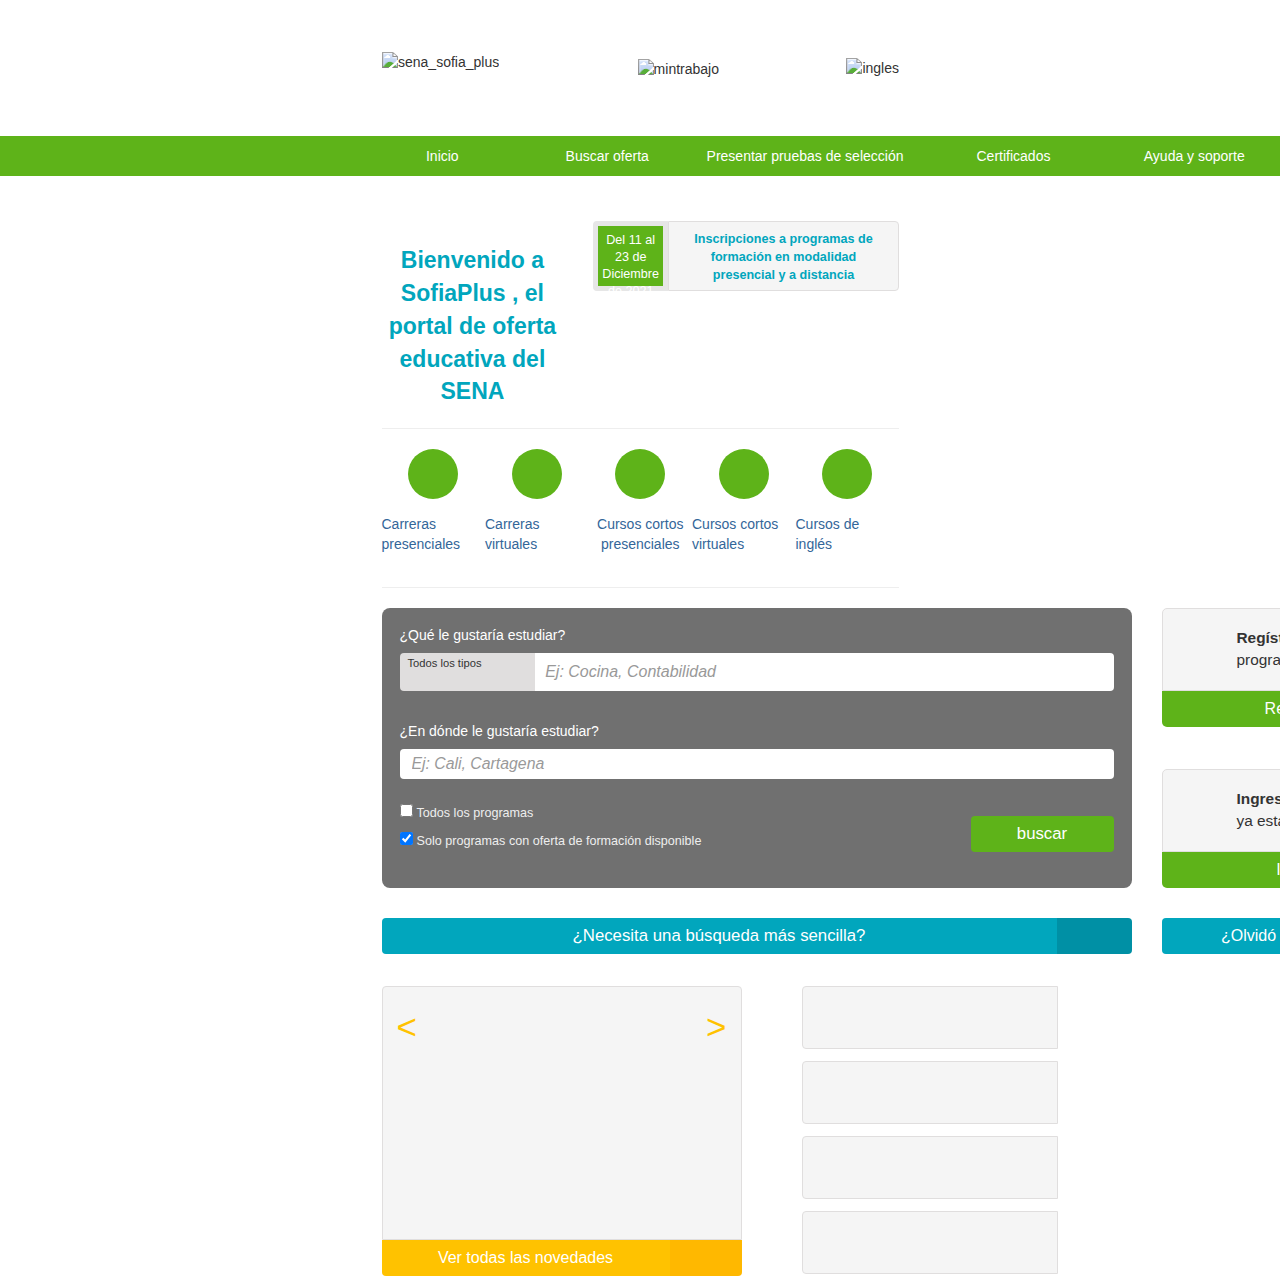
==== index.html @ 2d9bc6f8 "Inicio completo avanzado" ====
<!DOCTYPE html>
<html lang="en">
<head>
    <meta charset="UTF-8">
    <meta http-equiv="X-UA-Compatible" content="IE=edge">
    <meta name="viewport" content="width=device-width, initial-scale=1.0">
    <title>Portal de oferta educativa SENA :: Sofia Plus</title>
    <style>
        :root {
            --verde: #5eb319;
            --verde_oscuro: #469C00;
            --azul-claro: #01A6BD;
            --azul-oscuro: #0090A5;
            --gris-claro: #F5F5F5;
            --gris-oscuro: #E0DEDE;
            --gris-denso: #707070;
            --naranja-claro: #FFC200;
            --naranja-oscuro: #FFB800;
        }
        * {
            box-sizing: border-box;
        }
        a {
            color: #336699;
            text-decoration: none;
        }
        body {
            margin: 0;
            font-family: "Helvetica Neue", Helvetica, Arial, sans-serif;
            font-size: 14px;
            line-height: 1.42857143;
            color: #333333;
            background-color: white;
        }
        .navbar-info {
            height: 136px;
            background-color: white;
            display: flex;
            justify-content: space-between;
            align-items: center;
            margin-left: 382px;
            margin-right: 381px;
        }
        .navbar-info img:nth-child(1) {
            margin-top: -12px;
        }
        .navbar-info img:nth-child(2) {
            margin-top: 2px;
            margin-left: 11px;
        }
        .navbar-info img:nth-child(3) {
            cursor: pointer;
        }
        .navbar-options {
            height: 40px;
            background-color: var(--verde);
        }
        .navbar-options-list {
            list-style: none;
            display: flex;
        }
        .navbar-options-button {
            padding: 12px 15px;
            margin: 0px;
            width: 217px;
            font-size: 14px;
            background-color: var(--verde);
            border-color: var(--verde);
            cursor: pointer;
            color: white;
            border-style: none;
        }
        .navbar-options-space {
            padding: 10px 180.9px;
        }
        .navbar-options-button:nth-child(3) {
            width: 228px;
        }
        .navbar-options-button:nth-child(4) {
            width: 245px;
        }
        .navbar-options-button:nth-child(5) {
            width: 258.3px;
        }
        .navbar-options-button:nth-child(6) {
            width: 232px;
        }
        .navbar-options-button:hover {
            background-color: var(--verde_oscuro);
            border-color: var(--verde_oscuro);
            border-radius: 4px;
        }
        .page-container {
            margin: 0 366px 0 366.5px;
            padding: 0 15px;
        }
        .div-row {
            display: flex;
        }
        .div-row-sena-text-1 {
            width: 750px;
        }
        .sena-text-1 {
            color: var(--azul-claro);
            font-size: 23px;
            margin: 68px 0 0 0;
            padding: 0px;
            text-align: center;
        }
        .div-row-sena-text-2 {
            width: 129px;
            height: 70px;
            background-color: var(--verde);
            padding: 5px 4px 0 4px;
            line-height: 16px;
            border: 5px solid #E6E6E6;
            border-radius: 4px 0 0 4px;
            text-align: center;
            margin: 45px 0 0 30px;
            cursor: pointer;
        }
        .div-row-sena-text-2:hover {
            background-color: var(--verde_oscuro);
        }
        .sena-text-2 {
            color: white;
            font-size: 0.9em;
        }
        .div-row-sena-text-3 {
            background-color: var(--gris-claro);
            height: 70px;
            width: 231px;
            text-align: center;
            padding: 8px 10.797px 0 10.797px;
            margin-top: 45px;
            border: 1px solid #E0DEDE;
            cursor: pointer;
            line-height: 18px;
            border-radius: 0 4px 4px 0;
        }
        .sena-text-3:hover {
            color: var(--verde);
        }
        .sena-text-3 {
            text-decoration: none;
            font-size: 0.9em;
            font-weight: bold;
            color: var(--azul-claro);
            margin: 0;
        }

        .line-1 {
            margin: 20px 0;
            border: 0px;
            border-top: 1px solid #eeeeee;
        }

        .div-row-grid {
            display: grid;
            grid-template-columns: 1fr 1fr 1fr 1fr 1fr;
        }
        .div-row-icons {
            display: flex;
            flex-direction: column;
            align-items: center;
        }
        .div-row-icons:hover {
            color: var(--azul-claro);
        }
        .image-icon {
            height: 50px;
            width: 50px;
            background-color: var(--verde);
            border-radius: 30px;
            background-position: center;
            background-repeat: no-repeat;
        }
        .image-icon:hover {
            background-color: var(--verde_oscuro);
        }
        .div-row-icons-text {
            font-weight: normal;
            margin-top: 15px;
        }
        .div-row-icons-text:hover {
            color: var(--verde);
        }
        .div-row-icons-text-pencil {
            width: 90px;
            text-align: center;
        }
        .image-regard {
            background-image: url(http://oferta.senasofiaplus.edu.co/sofia-oferta/images/tecnicas.png);
        }
        .image-pointer {
            background-image: url(http://oferta.senasofiaplus.edu.co/sofia-oferta/images/tecnicavirtual.png);
        }
        .image-pencil {
            background-image: url(http://oferta.senasofiaplus.edu.co/sofia-oferta/images/cursoscortos.png);
        }
        .image-computer {
            background-image: url(http://oferta.senasofiaplus.edu.co/sofia-oferta/images/virtual.png);
        }
        .image-talk {
            background-image: url(http://oferta.senasofiaplus.edu.co/sofia-oferta/images/ingles.png);
        }

        .line-2 {
            margin-top: 14px;
            margin-bottom: 20px;
            border: 0px;
            border-top: 1px solid #eeeeee;
        }

        .searcher-container {
            padding-right: 15px;
        }
        .searcher {
            position: relative;
            background-color: var(--gris-denso);
            height: 280px;
            width: 750px;
            border-radius: 8px;
            padding: 6px 18px;
            margin-bottom: 30px;
        }
        .searcher h2 {
            color: white;
            font-size: 14px;
            font-weight: normal;
            margin-bottom: 8px;
        }
        .filter-container {
            display: flex;
        }
        .filter {
            background-color: var(--gris-oscuro);
            background-image: url(http://oferta.senasofiaplus.edu.co/sofia-oferta/images/formato/pin.png);
            background-repeat: no-repeat;
            background-position-x: 104px;
            background-position-y: 16px;
            width: 136px;
            height: 38px;
            padding: 2px 8px 3px 8px;
            margin: 0;
            border-radius: 4px 0 0 4px;
            font-size: 0.8em;
        }
        .filter-text-1 {
            font-family: "Helvetica Neue", sans-serif;
            font-style: italic;
            font-size: 16px;
            width: 580px;
            color: #999999;
            border-radius: 0 4px 4px 0;
            padding-left: 10px;
            border: none;
        }
        .searcher-text-2 {
            margin-top: 30px;
        }
        .help-icon {
            background-image: url(http://oferta.senasofiaplus.edu.co/sofia-oferta/images/formato/quest.png);
            background-repeat: no-repeat;
            cursor: help;
            position: absolute;
            width: 20px;
            height: 20px;
        }
        .icon-1 {
            top: 114px;
            left: 235px;
        }
        .filter-text-2 {
            font-family: "Helvetica Neue", sans-serif;
            font-style: italic;
            font-size: 1.13em;
            width: 714px;
            height: 30px;
            color: #999999;
            border-radius: 4px;
            padding-left: 12px;
            border: none;
        }
        .input-1 {
            margin-top: 21px;
        }
        .input-searcher {
            color: #eee;
            font-size: 0.9em;
            margin-bottom: 5px;
        }
        .input-searcher input {
            margin: 4px 0 0 0;
        }.input-searcher label {
            margin-left: 0.5px;
        }
        .icon-2 {
            top: 199px;
            left: 180px;
        }
        .icon-3 {
            top: 223px;
            left: 374px;
        }
        .buscar-submit {
            position: relative;
            left: 571px;
            top: -40px;
            padding: 6px 12px;
            font-size: 16.8px;
            background-color: var(--verde);
            color: white;
            border: none;
            border-radius: 4px;
            width: 143px;
            height: 36px;
            cursor: pointer;
        }
        .buscar-sencilla-button-1 {
            background-color: var(--azul-claro);
            height: 36px;
            width: 675px;
            text-align: center;
            line-height: 35px;
            font-size: 1.2em;
            color: white;
            border-radius: 4px 0 0 4px;
            cursor: pointer;
            float: left;
            margin-bottom: 32px;
        }
        .buscar-sencilla-button-1:hover {
            background-color: var(--azul-oscuro);
        }
        .buscar-sencilla-button-2 {
            background-color: var(--azul-oscuro);
            background-image: url(http://oferta.senasofiaplus.edu.co/sofia-oferta/images/go.png);
            background-repeat: no-repeat;
            background-position: center;
            float: right;
            height: 36px;
            width: 75px;
            border-radius: 0 4px 4px 0;
            cursor: pointer;
        }
        .buscar-sencilla-button-2:hover {
            background-color: var(--azul-claro);
        }
        .login-signup {
            padding-left: 15px;
        }
        .signup {
            border-radius: 5px 5px 0 0;
            background-color: var(--gris-claro);
            border: var(--gris-oscuro) 1px solid;
        }
        .image-signup {
            background-image: url(http://oferta.senasofiaplus.edu.co/sofia-oferta/images/register.png);
            background-position: center;
            background-repeat: no-repeat;
            width: 64px;
            height: 64px;
            position: absolute;
            margin: 7px;
            cursor: pointer;
        }
        .image-signup:hover {
            background-image: url(http://oferta.senasofiaplus.edu.co/sofia-oferta/images/register2.png);
        }
        .login-signup-text {
            margin: 18px 15px 19px 74px;
            font-size: 1.1em;
            width: 244px;
        }
        .button-login-signup-1 {
            background-color: var(--verde);
            height: 36px;
            width: 288px;
            border-radius: 0 0 0 5px;
            cursor: pointer;
            text-align: center;
            line-height: 35px;
            font-size: 16px;
            color: white;
            float: left;
            margin-bottom: 30px;
        }
        .button-login-signup-1:hover {
            background-color: var(--verde_oscuro);
        }
        .button-login-signup-2 {
            background-color: var(--verde_oscuro);
            background-image: url(http://oferta.senasofiaplus.edu.co/sofia-oferta/images/go.png);
            background-repeat: no-repeat;
            background-position: center;
            float: right;
            height: 36px;
            width: 72px;
            border-radius: 0 0 4px 0;
            cursor: pointer;
        }
        .button-login-signup-2:hover {
            background-color: var(--verde);
        }
        .login {
            margin-top: 78px;
            border-radius: 5px 5px 0 0;
            background-color: var(--gris-claro);
            border: var(--gris-oscuro) 1px solid;
            width: 360px;
        }
        .image-login {
            background-image: url(http://oferta.senasofiaplus.edu.co/sofia-oferta/images/ingresoico.png);
            background-position: center;
            background-repeat: no-repeat;
            width: 64px;
            height: 64px;
            position: absolute;
            margin: 7px;
            cursor: pointer;
        }
        .image-login:hover {
            background-image: url(http://oferta.senasofiaplus.edu.co/sofia-oferta/images/ingresoico2.png);
        }
        .notremember-pass-1 {
            background-color: var(--azul-claro);
            height: 36px;
            width: 288px;
            text-align: center;
            line-height: 35px;
            font-size: 16px;
            color: white;
            border-radius: 4px 0 0 4px;
            cursor: pointer;
            float: left;
        }
        .notremember-pass-1:hover {
            background-color: var(--azul-oscuro);
        }
        .notremember-pass-2 {
            background-color: var(--azul-oscuro);
            background-image: url(http://oferta.senasofiaplus.edu.co/sofia-oferta/images/go.png);
            background-repeat: no-repeat;
            background-position: center;
            float: right;
            height: 36px;
            width: 72px;
            border-radius: 0 4px 4px 0;
            cursor: pointer;
        }
        .notremember-pass-2:hover {
            background-color: var(--azul-claro);
        }

        .novelty-container {
            background-color: var(--gris-claro);
            border: var(--gris-oscuro) 1px solid;
            border-radius: 4px 4px 0 0;
            position: relative;
            width: 360px;
            height: 254px;
        }
        .button-novelty-1 {
            background-color: var(--naranja-claro);
            height: 36px;
            width: 288px;
            text-align: center;
            line-height: 35px;
            font-size: 16px;
            color: white;
            border-radius: 0 0 0 4px;
            cursor: pointer;
            float: left;
        }
        .button-novelty-1:hover {
            background-color: var(--naranja-oscuro);
        }
        .button-novelty-2 {
            background-color: var(--naranja-oscuro);
            background-image: url(http://oferta.senasofiaplus.edu.co/sofia-oferta/images/go.png);
            background-repeat: no-repeat;
            background-position: center;
            float: right;
            height: 36px;
            width: 72px;
            border-radius: 0 0 4px 0;
            cursor: pointer;
        }
        .button-novelty-2:hover {
            background-color: var(--naranja-claro);
        }
        .novelty-arrow {
            position: absolute;
            color: var(--naranja-claro);
            font-size: 35px;
            text-align: center;
            cursor: pointer;
        }
        .novelty-arrow-next {
            left: 14px;
            top: 15px;
        }
        .novelty-arrow-prev {
            right: 14px;
            top: 15px;
        }
        .twitter {
            background-color: var(--gris-claro);
            width: 360px;
            height: 290px;
            margin-left: 30px;
        }
        .info-help {
            padding: 0 15px 0 30px;
        }
        .button-help {
            background-color: var(--gris-claro);
            border-radius: 4px 0 0 4px;
            border: var(--gris-oscuro) 1px solid;
            margin-bottom: 12px;
            height: 63px;
            width: 256px;
        }
    </style>
</head>
<body>
    <nav>
        <div class="navbar-container">
            <div class="navbar-info">
                <img src="http://oferta.senasofiaplus.edu.co/sofia-oferta/images/logo.png" alt="sena_sofia_plus">
                <img src="http://oferta.senasofiaplus.edu.co/sofia-oferta/images/mintrabajo.jpg" alt="mintrabajo">
                <img src="http://oferta.senasofiaplus.edu.co/sofia-oferta/images/Boton-Ingles.png" alt="ingles">
            </div>
        </div>
        <div class="navbar-options">
            <div class="navbar-options-list">
                <div class="navbar-options-space"></div>
                <input type="button" value="Inicio" class="navbar-options-button">
                <input type="button" value="Buscar oferta" class="navbar-options-button">
                <input type="button" value="Presentar pruebas de selección" class="navbar-options-button">
                <input type="button" value="Certificados" class="navbar-options-button">
                <input type="button" value="Ayuda y soporte" class="navbar-options-button">
            </div>
        </div>
    </nav>
    <div class="page-container">
        <div class="div-row">
            <div class="div-row-sena-text-1">
                <h3 class="sena-text-1">Bienvenido a SofiaPlus , el portal de oferta educativa del SENA</h3>
            </div>
            <div class="div-row-sena-text-2">
                <span class="sena-text-2">Del 11 al 23 de Diciembre de 2021</span>
            </div>
            <a href="./" class="sena-text-3">
                <div class="div-row-sena-text-3">
                    <span>Inscripciones a programas de formación en modalidad presencial y a distancia</span>
                </div>
            </a>
        </div>

        <hr class="line-1">

        <div class="div-row-grid">
            <a href="./">
                <div class="div-row-icons">
                    <div class="image-icon image-regard"></div>
                    <h4 class="div-row-icons-text">Carreras presenciales</h4>
                </div>
            </a>
            <a href="./">
                <div class="div-row-icons">
                    <div class="image-icon image-pointer"></div>
                    <h4 class="div-row-icons-text">Carreras virtuales</h4>
                </div>
            </a>
            <a href="./">
                <div class="div-row-icons">
                    <div class="image-icon image-pencil"></div>
                    <h4 class="div-row-icons-text div-row-icons-text-pencil">Cursos cortos presenciales</h4>
                </div>
            </a>
            <a href="./">
                <div class="div-row-icons">
                    <div class="image-icon image-computer"></div>
                    <h4 class="div-row-icons-text">Cursos cortos virtuales</h4>
                </div>
            </a>
            <a href="./">
                <div class="div-row-icons">
                    <div class="image-icon image-talk"></div>
                    <h4 class="div-row-icons-text">Cursos de inglés</h4>
                </div>
            </a>
        </div>

        <hr class="line-2">
        
        <div class="div-row">
            <div class="searcher-container">
                <form class="searcher">
                    <h2 class="searcher-text-1">¿Qué le gustaría estudiar?</h2>
                    <div class="filter-container">
                        <ul class="filter">
                            <span>Todos los tipos</span>
                        </ul>
                        <input type="text" class="filter-text-1" value="Ej: Cocina, Contabilidad">
                    </div>

                    <h2 class="searcher-text-2">¿En dónde le gustaría estudiar?</h2>
                    <div class="help-icon icon-1"></div>
                    <input type="text" class="filter-text-2" value="Ej: Cali, Cartagena">

                    <div class="input-searcher input-1">
                        <input type="checkbox" name="op1">
                            <label for="op1">Todos los programas</label>
                    </div>
                    <div class="help-icon icon-2"></div>

                    <div class="input-searcher">
                        <input type="checkbox" name="op2" checked>
                            <label for="op2">Solo programas con oferta de formación disponible</label>
                    </div>
                    <div class="help-icon icon-3"></div>
                    
                    <input type="submit" class="buscar-submit" value="buscar">

                </form>

                <div class="buscar-sencilla-button-1">¿Necesita una búsqueda más sencilla?</div>
                <div class="buscar-sencilla-button-2"></div>

                </div>
                <div class="login-signup">
                    <div class="signup">
                        <div class="image-signup"></div>
                        <div class="login-signup-text"> <b>Regístrese</b> para inscribirse a los programas de formación</div>
                    </div>
                    <div class="button-login-signup-1">Registrarse</div>
                    <div class="button-login-signup-2"></div>

                    <div class="login">
                        <div class="image-login"></div>
                        <div class="login-signup-text"> <b>Ingrese</b> para acceder al sistema si ya está registrado</div>
                    </div>
                    <div>
                        <div class="button-login-signup-1">Ingresar</div>
                        <div class="button-login-signup-2"></div>
    
                        <div class="notremember-pass-1">¿Olvidó su contraseña?</div>
                        <div class="notremember-pass-2"></div>
                    </div>
                </div>
            </div>
            <div class="div-row">
                <div class="novelty-content">
                    <div class="novelty-container">
                        <div class="novelty-arrow novelty-arrow-next"><</div>
                        <div class="novelty-arrow novelty-arrow-prev">></div>
                    </div>
                    <div class="button-novelty-1">Ver todas las novedades</div>
                    <div class="button-novelty-2"></div>
                </div>
                
                <div class="twitter"></div>
                
                <div class="info-help">
                    <a href="./" class="info-container">
                        <div class="button-help"></div>
                    </a>
                    <a href="./" class="info-container">
                        <div class="button-help"></div>
                    </a>
                    <a href="./" class="info-container">
                        <div class="button-help"></div>
                    </a>
                    <a href="./" class="info-container">
                        <div class="button-help"></div>
                    </a>
                </div>
            </div>
        </div>
    </div>
</body>
</html>
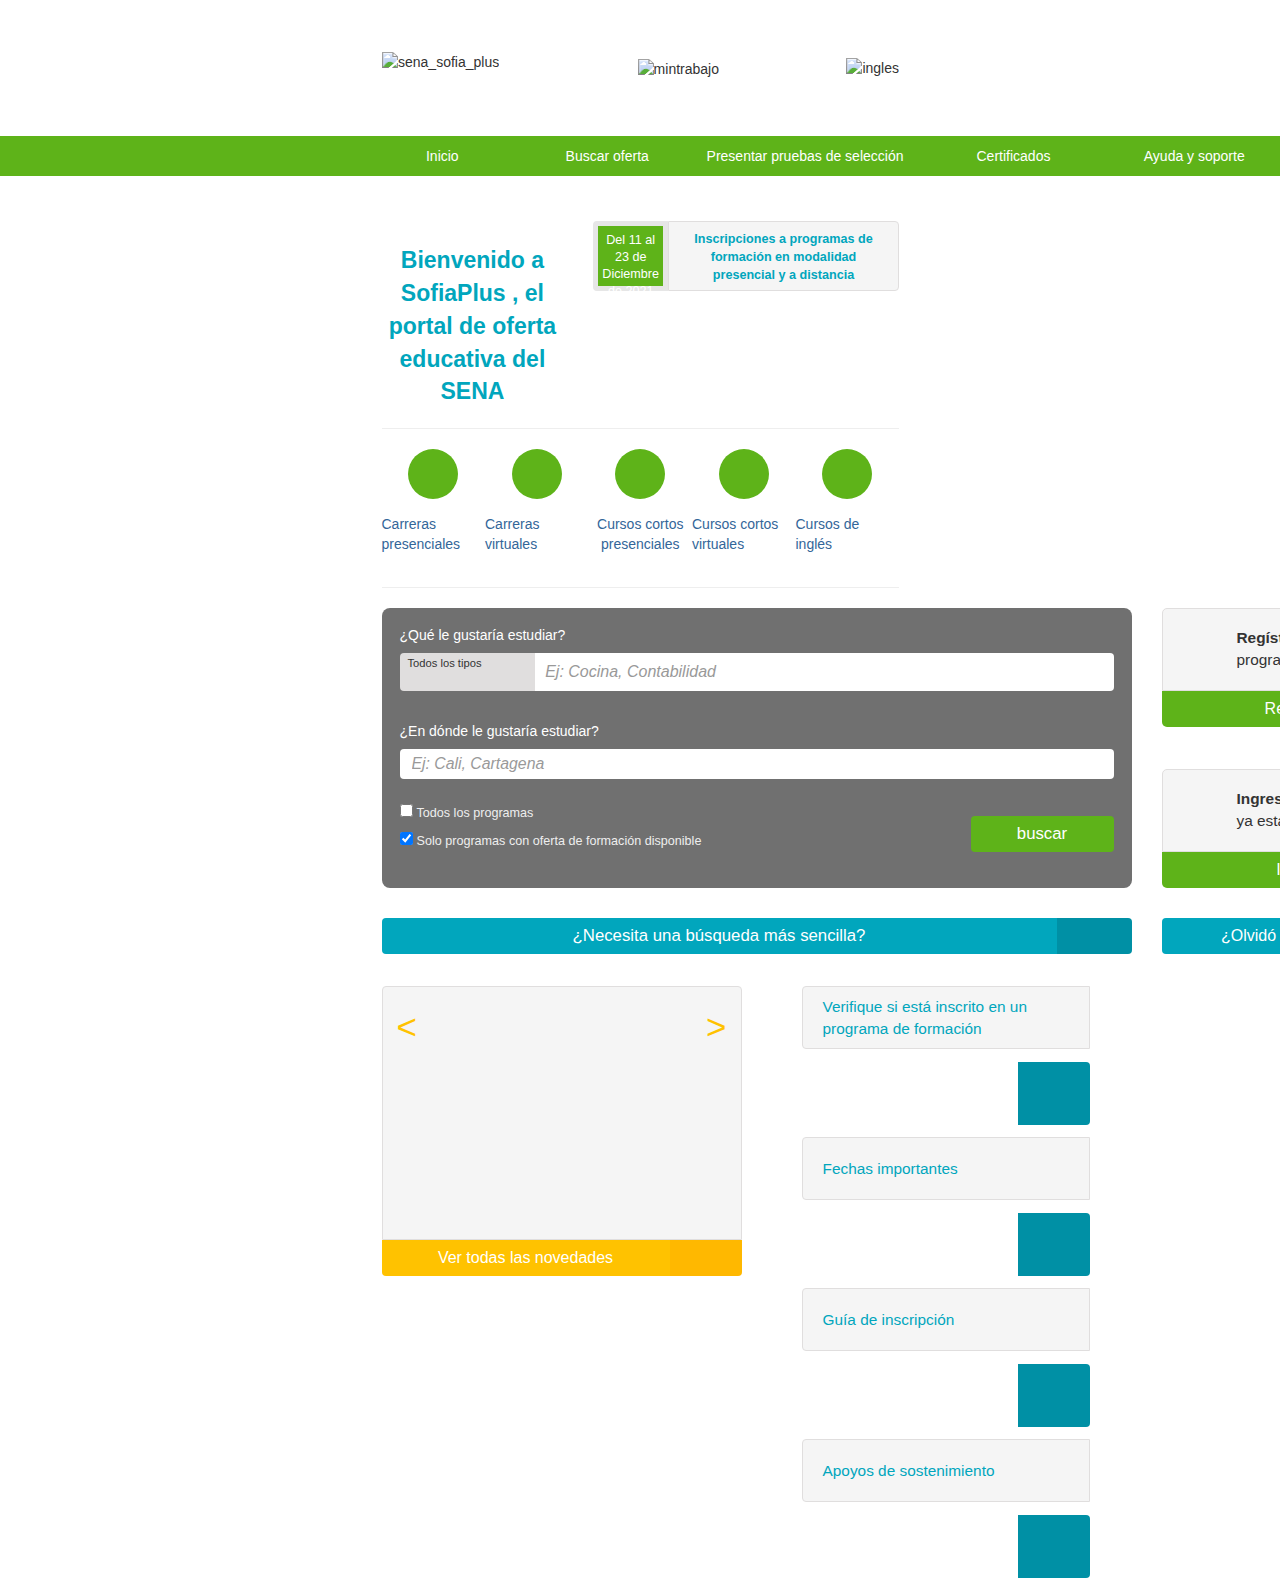
==== commit ea8c7318: "adiccion botones de ayuda" ====
--- a/index.html
+++ b/index.html
@@ -5,524 +5,7 @@
     <meta http-equiv="X-UA-Compatible" content="IE=edge">
     <meta name="viewport" content="width=device-width, initial-scale=1.0">
     <title>Portal de oferta educativa SENA :: Sofia Plus</title>
-    <style>
-        :root {
-            --verde: #5eb319;
-            --verde_oscuro: #469C00;
-            --azul-claro: #01A6BD;
-            --azul-oscuro: #0090A5;
-            --gris-claro: #F5F5F5;
-            --gris-oscuro: #E0DEDE;
-            --gris-denso: #707070;
-            --naranja-claro: #FFC200;
-            --naranja-oscuro: #FFB800;
-        }
-        * {
-            box-sizing: border-box;
-        }
-        a {
-            color: #336699;
-            text-decoration: none;
-        }
-        body {
-            margin: 0;
-            font-family: "Helvetica Neue", Helvetica, Arial, sans-serif;
-            font-size: 14px;
-            line-height: 1.42857143;
-            color: #333333;
-            background-color: white;
-        }
-        .navbar-info {
-            height: 136px;
-            background-color: white;
-            display: flex;
-            justify-content: space-between;
-            align-items: center;
-            margin-left: 382px;
-            margin-right: 381px;
-        }
-        .navbar-info img:nth-child(1) {
-            margin-top: -12px;
-        }
-        .navbar-info img:nth-child(2) {
-            margin-top: 2px;
-            margin-left: 11px;
-        }
-        .navbar-info img:nth-child(3) {
-            cursor: pointer;
-        }
-        .navbar-options {
-            height: 40px;
-            background-color: var(--verde);
-        }
-        .navbar-options-list {
-            list-style: none;
-            display: flex;
-        }
-        .navbar-options-button {
-            padding: 12px 15px;
-            margin: 0px;
-            width: 217px;
-            font-size: 14px;
-            background-color: var(--verde);
-            border-color: var(--verde);
-            cursor: pointer;
-            color: white;
-            border-style: none;
-        }
-        .navbar-options-space {
-            padding: 10px 180.9px;
-        }
-        .navbar-options-button:nth-child(3) {
-            width: 228px;
-        }
-        .navbar-options-button:nth-child(4) {
-            width: 245px;
-        }
-        .navbar-options-button:nth-child(5) {
-            width: 258.3px;
-        }
-        .navbar-options-button:nth-child(6) {
-            width: 232px;
-        }
-        .navbar-options-button:hover {
-            background-color: var(--verde_oscuro);
-            border-color: var(--verde_oscuro);
-            border-radius: 4px;
-        }
-        .page-container {
-            margin: 0 366px 0 366.5px;
-            padding: 0 15px;
-        }
-        .div-row {
-            display: flex;
-        }
-        .div-row-sena-text-1 {
-            width: 750px;
-        }
-        .sena-text-1 {
-            color: var(--azul-claro);
-            font-size: 23px;
-            margin: 68px 0 0 0;
-            padding: 0px;
-            text-align: center;
-        }
-        .div-row-sena-text-2 {
-            width: 129px;
-            height: 70px;
-            background-color: var(--verde);
-            padding: 5px 4px 0 4px;
-            line-height: 16px;
-            border: 5px solid #E6E6E6;
-            border-radius: 4px 0 0 4px;
-            text-align: center;
-            margin: 45px 0 0 30px;
-            cursor: pointer;
-        }
-        .div-row-sena-text-2:hover {
-            background-color: var(--verde_oscuro);
-        }
-        .sena-text-2 {
-            color: white;
-            font-size: 0.9em;
-        }
-        .div-row-sena-text-3 {
-            background-color: var(--gris-claro);
-            height: 70px;
-            width: 231px;
-            text-align: center;
-            padding: 8px 10.797px 0 10.797px;
-            margin-top: 45px;
-            border: 1px solid #E0DEDE;
-            cursor: pointer;
-            line-height: 18px;
-            border-radius: 0 4px 4px 0;
-        }
-        .sena-text-3:hover {
-            color: var(--verde);
-        }
-        .sena-text-3 {
-            text-decoration: none;
-            font-size: 0.9em;
-            font-weight: bold;
-            color: var(--azul-claro);
-            margin: 0;
-        }
-
-        .line-1 {
-            margin: 20px 0;
-            border: 0px;
-            border-top: 1px solid #eeeeee;
-        }
-
-        .div-row-grid {
-            display: grid;
-            grid-template-columns: 1fr 1fr 1fr 1fr 1fr;
-        }
-        .div-row-icons {
-            display: flex;
-            flex-direction: column;
-            align-items: center;
-        }
-        .div-row-icons:hover {
-            color: var(--azul-claro);
-        }
-        .image-icon {
-            height: 50px;
-            width: 50px;
-            background-color: var(--verde);
-            border-radius: 30px;
-            background-position: center;
-            background-repeat: no-repeat;
-        }
-        .image-icon:hover {
-            background-color: var(--verde_oscuro);
-        }
-        .div-row-icons-text {
-            font-weight: normal;
-            margin-top: 15px;
-        }
-        .div-row-icons-text:hover {
-            color: var(--verde);
-        }
-        .div-row-icons-text-pencil {
-            width: 90px;
-            text-align: center;
-        }
-        .image-regard {
-            background-image: url(http://oferta.senasofiaplus.edu.co/sofia-oferta/images/tecnicas.png);
-        }
-        .image-pointer {
-            background-image: url(http://oferta.senasofiaplus.edu.co/sofia-oferta/images/tecnicavirtual.png);
-        }
-        .image-pencil {
-            background-image: url(http://oferta.senasofiaplus.edu.co/sofia-oferta/images/cursoscortos.png);
-        }
-        .image-computer {
-            background-image: url(http://oferta.senasofiaplus.edu.co/sofia-oferta/images/virtual.png);
-        }
-        .image-talk {
-            background-image: url(http://oferta.senasofiaplus.edu.co/sofia-oferta/images/ingles.png);
-        }
-
-        .line-2 {
-            margin-top: 14px;
-            margin-bottom: 20px;
-            border: 0px;
-            border-top: 1px solid #eeeeee;
-        }
-
-        .searcher-container {
-            padding-right: 15px;
-        }
-        .searcher {
-            position: relative;
-            background-color: var(--gris-denso);
-            height: 280px;
-            width: 750px;
-            border-radius: 8px;
-            padding: 6px 18px;
-            margin-bottom: 30px;
-        }
-        .searcher h2 {
-            color: white;
-            font-size: 14px;
-            font-weight: normal;
-            margin-bottom: 8px;
-        }
-        .filter-container {
-            display: flex;
-        }
-        .filter {
-            background-color: var(--gris-oscuro);
-            background-image: url(http://oferta.senasofiaplus.edu.co/sofia-oferta/images/formato/pin.png);
-            background-repeat: no-repeat;
-            background-position-x: 104px;
-            background-position-y: 16px;
-            width: 136px;
-            height: 38px;
-            padding: 2px 8px 3px 8px;
-            margin: 0;
-            border-radius: 4px 0 0 4px;
-            font-size: 0.8em;
-        }
-        .filter-text-1 {
-            font-family: "Helvetica Neue", sans-serif;
-            font-style: italic;
-            font-size: 16px;
-            width: 580px;
-            color: #999999;
-            border-radius: 0 4px 4px 0;
-            padding-left: 10px;
-            border: none;
-        }
-        .searcher-text-2 {
-            margin-top: 30px;
-        }
-        .help-icon {
-            background-image: url(http://oferta.senasofiaplus.edu.co/sofia-oferta/images/formato/quest.png);
-            background-repeat: no-repeat;
-            cursor: help;
-            position: absolute;
-            width: 20px;
-            height: 20px;
-        }
-        .icon-1 {
-            top: 114px;
-            left: 235px;
-        }
-        .filter-text-2 {
-            font-family: "Helvetica Neue", sans-serif;
-            font-style: italic;
-            font-size: 1.13em;
-            width: 714px;
-            height: 30px;
-            color: #999999;
-            border-radius: 4px;
-            padding-left: 12px;
-            border: none;
-        }
-        .input-1 {
-            margin-top: 21px;
-        }
-        .input-searcher {
-            color: #eee;
-            font-size: 0.9em;
-            margin-bottom: 5px;
-        }
-        .input-searcher input {
-            margin: 4px 0 0 0;
-        }.input-searcher label {
-            margin-left: 0.5px;
-        }
-        .icon-2 {
-            top: 199px;
-            left: 180px;
-        }
-        .icon-3 {
-            top: 223px;
-            left: 374px;
-        }
-        .buscar-submit {
-            position: relative;
-            left: 571px;
-            top: -40px;
-            padding: 6px 12px;
-            font-size: 16.8px;
-            background-color: var(--verde);
-            color: white;
-            border: none;
-            border-radius: 4px;
-            width: 143px;
-            height: 36px;
-            cursor: pointer;
-        }
-        .buscar-sencilla-button-1 {
-            background-color: var(--azul-claro);
-            height: 36px;
-            width: 675px;
-            text-align: center;
-            line-height: 35px;
-            font-size: 1.2em;
-            color: white;
-            border-radius: 4px 0 0 4px;
-            cursor: pointer;
-            float: left;
-            margin-bottom: 32px;
-        }
-        .buscar-sencilla-button-1:hover {
-            background-color: var(--azul-oscuro);
-        }
-        .buscar-sencilla-button-2 {
-            background-color: var(--azul-oscuro);
-            background-image: url(http://oferta.senasofiaplus.edu.co/sofia-oferta/images/go.png);
-            background-repeat: no-repeat;
-            background-position: center;
-            float: right;
-            height: 36px;
-            width: 75px;
-            border-radius: 0 4px 4px 0;
-            cursor: pointer;
-        }
-        .buscar-sencilla-button-2:hover {
-            background-color: var(--azul-claro);
-        }
-        .login-signup {
-            padding-left: 15px;
-        }
-        .signup {
-            border-radius: 5px 5px 0 0;
-            background-color: var(--gris-claro);
-            border: var(--gris-oscuro) 1px solid;
-        }
-        .image-signup {
-            background-image: url(http://oferta.senasofiaplus.edu.co/sofia-oferta/images/register.png);
-            background-position: center;
-            background-repeat: no-repeat;
-            width: 64px;
-            height: 64px;
-            position: absolute;
-            margin: 7px;
-            cursor: pointer;
-        }
-        .image-signup:hover {
-            background-image: url(http://oferta.senasofiaplus.edu.co/sofia-oferta/images/register2.png);
-        }
-        .login-signup-text {
-            margin: 18px 15px 19px 74px;
-            font-size: 1.1em;
-            width: 244px;
-        }
-        .button-login-signup-1 {
-            background-color: var(--verde);
-            height: 36px;
-            width: 288px;
-            border-radius: 0 0 0 5px;
-            cursor: pointer;
-            text-align: center;
-            line-height: 35px;
-            font-size: 16px;
-            color: white;
-            float: left;
-            margin-bottom: 30px;
-        }
-        .button-login-signup-1:hover {
-            background-color: var(--verde_oscuro);
-        }
-        .button-login-signup-2 {
-            background-color: var(--verde_oscuro);
-            background-image: url(http://oferta.senasofiaplus.edu.co/sofia-oferta/images/go.png);
-            background-repeat: no-repeat;
-            background-position: center;
-            float: right;
-            height: 36px;
-            width: 72px;
-            border-radius: 0 0 4px 0;
-            cursor: pointer;
-        }
-        .button-login-signup-2:hover {
-            background-color: var(--verde);
-        }
-        .login {
-            margin-top: 78px;
-            border-radius: 5px 5px 0 0;
-            background-color: var(--gris-claro);
-            border: var(--gris-oscuro) 1px solid;
-            width: 360px;
-        }
-        .image-login {
-            background-image: url(http://oferta.senasofiaplus.edu.co/sofia-oferta/images/ingresoico.png);
-            background-position: center;
-            background-repeat: no-repeat;
-            width: 64px;
-            height: 64px;
-            position: absolute;
-            margin: 7px;
-            cursor: pointer;
-        }
-        .image-login:hover {
-            background-image: url(http://oferta.senasofiaplus.edu.co/sofia-oferta/images/ingresoico2.png);
-        }
-        .notremember-pass-1 {
-            background-color: var(--azul-claro);
-            height: 36px;
-            width: 288px;
-            text-align: center;
-            line-height: 35px;
-            font-size: 16px;
-            color: white;
-            border-radius: 4px 0 0 4px;
-            cursor: pointer;
-            float: left;
-        }
-        .notremember-pass-1:hover {
-            background-color: var(--azul-oscuro);
-        }
-        .notremember-pass-2 {
-            background-color: var(--azul-oscuro);
-            background-image: url(http://oferta.senasofiaplus.edu.co/sofia-oferta/images/go.png);
-            background-repeat: no-repeat;
-            background-position: center;
-            float: right;
-            height: 36px;
-            width: 72px;
-            border-radius: 0 4px 4px 0;
-            cursor: pointer;
-        }
-        .notremember-pass-2:hover {
-            background-color: var(--azul-claro);
-        }
-
-        .novelty-container {
-            background-color: var(--gris-claro);
-            border: var(--gris-oscuro) 1px solid;
-            border-radius: 4px 4px 0 0;
-            position: relative;
-            width: 360px;
-            height: 254px;
-        }
-        .button-novelty-1 {
-            background-color: var(--naranja-claro);
-            height: 36px;
-            width: 288px;
-            text-align: center;
-            line-height: 35px;
-            font-size: 16px;
-            color: white;
-            border-radius: 0 0 0 4px;
-            cursor: pointer;
-            float: left;
-        }
-        .button-novelty-1:hover {
-            background-color: var(--naranja-oscuro);
-        }
-        .button-novelty-2 {
-            background-color: var(--naranja-oscuro);
-            background-image: url(http://oferta.senasofiaplus.edu.co/sofia-oferta/images/go.png);
-            background-repeat: no-repeat;
-            background-position: center;
-            float: right;
-            height: 36px;
-            width: 72px;
-            border-radius: 0 0 4px 0;
-            cursor: pointer;
-        }
-        .button-novelty-2:hover {
-            background-color: var(--naranja-claro);
-        }
-        .novelty-arrow {
-            position: absolute;
-            color: var(--naranja-claro);
-            font-size: 35px;
-            text-align: center;
-            cursor: pointer;
-        }
-        .novelty-arrow-next {
-            left: 14px;
-            top: 15px;
-        }
-        .novelty-arrow-prev {
-            right: 14px;
-            top: 15px;
-        }
-        .twitter {
-            background-color: var(--gris-claro);
-            width: 360px;
-            height: 290px;
-            margin-left: 30px;
-        }
-        .info-help {
-            padding: 0 15px 0 30px;
-        }
-        .button-help {
-            background-color: var(--gris-claro);
-            border-radius: 4px 0 0 4px;
-            border: var(--gris-oscuro) 1px solid;
-            margin-bottom: 12px;
-            height: 63px;
-            width: 256px;
-        }
-    </style>
+    <link rel="stylesheet" href="./css/estilos.css">
 </head>
 <body>
     <nav>
@@ -666,16 +149,20 @@
                 
                 <div class="info-help">
                     <a href="./" class="info-container">
-                        <div class="button-help"></div>
+                        <div class="button-help-1" style="padding: 9px 20px 0 20px;">Verifique si está inscrito en un programa de formación</div>
+                        <div class="button-help-2"></div>
                     </a>
                     <a href="./" class="info-container">
-                        <div class="button-help"></div>
+                        <div class="button-help-1">Fechas importantes</div>
+                        <div class="button-help-2"></div>
                     </a>
                     <a href="./" class="info-container">
-                        <div class="button-help"></div>
+                        <div class="button-help-1">Guía de inscripción</div>
+                        <div class="button-help-2"></div>
                     </a>
                     <a href="./" class="info-container">
-                        <div class="button-help"></div>
+                        <div class="button-help-1">Apoyos de sostenimiento</div>
+                        <div class="button-help-2"></div>
                     </a>
                 </div>
             </div>
--- a/css/estilos.css
+++ b/css/estilos.css
@@ -0,0 +1,539 @@
+:root {
+    --verde: #5eb319;
+    --verde_oscuro: #469C00;
+    --azul-claro: #01A6BD;
+    --azul-oscuro: #0090A5;
+    --gris-claro: #F5F5F5;
+    --gris-oscuro: #E0DEDE;
+    --gris-denso: #707070;
+    --naranja-claro: #FFC200;
+    --naranja-oscuro: #FFB800;
+}
+* {
+    box-sizing: border-box;
+}
+a {
+    color: #336699;
+    text-decoration: none;
+}
+body {
+    margin: 0;
+    font-family: "Helvetica Neue", Helvetica, Arial, sans-serif;
+    font-size: 14px;
+    line-height: 1.42857143;
+    color: #333333;
+    background-color: white;
+}
+.navbar-info {
+    height: 136px;
+    background-color: white;
+    display: flex;
+    justify-content: space-between;
+    align-items: center;
+    margin-left: 382px;
+    margin-right: 381px;
+}
+.navbar-info img:nth-child(1) {
+    margin-top: -12px;
+}
+.navbar-info img:nth-child(2) {
+    margin-top: 2px;
+    margin-left: 11px;
+}
+.navbar-info img:nth-child(3) {
+    cursor: pointer;
+}
+.navbar-options {
+    height: 40px;
+    background-color: var(--verde);
+}
+.navbar-options-list {
+    list-style: none;
+    display: flex;
+}
+.navbar-options-button {
+    padding: 12px 15px;
+    margin: 0px;
+    width: 217px;
+    font-size: 14px;
+    background-color: var(--verde);
+    border-color: var(--verde);
+    cursor: pointer;
+    color: white;
+    border-style: none;
+}
+.navbar-options-space {
+    padding: 10px 180.9px;
+}
+.navbar-options-button:nth-child(3) {
+    width: 228px;
+}
+.navbar-options-button:nth-child(4) {
+    width: 245px;
+}
+.navbar-options-button:nth-child(5) {
+    width: 258.3px;
+}
+.navbar-options-button:nth-child(6) {
+    width: 232px;
+}
+.navbar-options-button:hover {
+    background-color: var(--verde_oscuro);
+    border-color: var(--verde_oscuro);
+    border-radius: 4px;
+}
+.page-container {
+    margin: 0 366px 0 366.5px;
+    padding: 0 15px;
+}
+.div-row {
+    display: flex;
+}
+.div-row-sena-text-1 {
+    width: 750px;
+}
+.sena-text-1 {
+    color: var(--azul-claro);
+    font-size: 23px;
+    margin: 68px 0 0 0;
+    padding: 0px;
+    text-align: center;
+}
+.div-row-sena-text-2 {
+    width: 129px;
+    height: 70px;
+    background-color: var(--verde);
+    padding: 5px 4px 0 4px;
+    line-height: 16px;
+    border: 5px solid #E6E6E6;
+    border-radius: 4px 0 0 4px;
+    text-align: center;
+    margin: 45px 0 0 30px;
+    cursor: pointer;
+}
+.div-row-sena-text-2:hover {
+    background-color: var(--verde_oscuro);
+}
+.sena-text-2 {
+    color: white;
+    font-size: 0.9em;
+}
+.div-row-sena-text-3 {
+    background-color: var(--gris-claro);
+    height: 70px;
+    width: 231px;
+    text-align: center;
+    padding: 8px 10.797px 0 10.797px;
+    margin-top: 45px;
+    border: 1px solid #E0DEDE;
+    cursor: pointer;
+    line-height: 18px;
+    border-radius: 0 4px 4px 0;
+}
+.sena-text-3:hover {
+    color: var(--verde);
+}
+.sena-text-3 {
+    text-decoration: none;
+    font-size: 0.9em;
+    font-weight: bold;
+    color: var(--azul-claro);
+    margin: 0;
+}
+
+.line-1 {
+    margin: 20px 0;
+    border: 0px;
+    border-top: 1px solid #eeeeee;
+}
+
+.div-row-grid {
+    display: grid;
+    grid-template-columns: 1fr 1fr 1fr 1fr 1fr;
+}
+.div-row-icons {
+    display: flex;
+    flex-direction: column;
+    align-items: center;
+}
+.div-row-icons:hover {
+    color: var(--azul-claro);
+}
+.image-icon {
+    height: 50px;
+    width: 50px;
+    background-color: var(--verde);
+    border-radius: 30px;
+    background-position: center;
+    background-repeat: no-repeat;
+}
+.image-icon:hover {
+    background-color: var(--verde_oscuro);
+}
+.div-row-icons-text {
+    font-weight: normal;
+    margin-top: 15px;
+}
+.div-row-icons-text:hover {
+    color: var(--verde);
+}
+.div-row-icons-text-pencil {
+    width: 90px;
+    text-align: center;
+}
+.image-regard {
+    background-image: url(http://oferta.senasofiaplus.edu.co/sofia-oferta/images/tecnicas.png);
+}
+.image-pointer {
+    background-image: url(http://oferta.senasofiaplus.edu.co/sofia-oferta/images/tecnicavirtual.png);
+}
+.image-pencil {
+    background-image: url(http://oferta.senasofiaplus.edu.co/sofia-oferta/images/cursoscortos.png);
+}
+.image-computer {
+    background-image: url(http://oferta.senasofiaplus.edu.co/sofia-oferta/images/virtual.png);
+}
+.image-talk {
+    background-image: url(http://oferta.senasofiaplus.edu.co/sofia-oferta/images/ingles.png);
+}
+
+.line-2 {
+    margin-top: 14px;
+    margin-bottom: 20px;
+    border: 0px;
+    border-top: 1px solid #eeeeee;
+}
+
+.searcher-container {
+    padding-right: 15px;
+}
+.searcher {
+    position: relative;
+    background-color: var(--gris-denso);
+    height: 280px;
+    width: 750px;
+    border-radius: 8px;
+    padding: 6px 18px;
+    margin-bottom: 30px;
+}
+.searcher h2 {
+    color: white;
+    font-size: 14px;
+    font-weight: normal;
+    margin-bottom: 8px;
+}
+.filter-container {
+    display: flex;
+}
+.filter {
+    background-color: var(--gris-oscuro);
+    background-image: url(http://oferta.senasofiaplus.edu.co/sofia-oferta/images/formato/pin.png);
+    background-repeat: no-repeat;
+    background-position-x: 104px;
+    background-position-y: 16px;
+    width: 136px;
+    height: 38px;
+    padding: 2px 8px 3px 8px;
+    margin: 0;
+    border-radius: 4px 0 0 4px;
+    font-size: 0.8em;
+}
+.filter-text-1 {
+    font-family: "Helvetica Neue", sans-serif;
+    font-style: italic;
+    font-size: 16px;
+    width: 580px;
+    color: #999999;
+    border-radius: 0 4px 4px 0;
+    padding-left: 10px;
+    border: none;
+}
+.searcher-text-2 {
+    margin-top: 30px;
+}
+.help-icon {
+    background-image: url(http://oferta.senasofiaplus.edu.co/sofia-oferta/images/formato/quest.png);
+    background-repeat: no-repeat;
+    cursor: help;
+    position: absolute;
+    width: 20px;
+    height: 20px;
+}
+.icon-1 {
+    top: 114px;
+    left: 235px;
+}
+.filter-text-2 {
+    font-family: "Helvetica Neue", sans-serif;
+    font-style: italic;
+    font-size: 1.13em;
+    width: 714px;
+    height: 30px;
+    color: #999999;
+    border-radius: 4px;
+    padding-left: 12px;
+    border: none;
+}
+.input-1 {
+    margin-top: 21px;
+}
+.input-searcher {
+    color: #eee;
+    font-size: 0.9em;
+    margin-bottom: 5px;
+}
+.input-searcher input {
+    margin: 4px 0 0 0;
+}.input-searcher label {
+    margin-left: 0.5px;
+}
+.icon-2 {
+    top: 199px;
+    left: 180px;
+}
+.icon-3 {
+    top: 223px;
+    left: 374px;
+}
+.buscar-submit {
+    position: relative;
+    left: 571px;
+    top: -40px;
+    padding: 6px 12px;
+    font-size: 16.8px;
+    background-color: var(--verde);
+    color: white;
+    border: none;
+    border-radius: 4px;
+    width: 143px;
+    height: 36px;
+    cursor: pointer;
+}
+.buscar-sencilla-button-1 {
+    background-color: var(--azul-claro);
+    height: 36px;
+    width: 675px;
+    text-align: center;
+    line-height: 35px;
+    font-size: 1.2em;
+    color: white;
+    border-radius: 4px 0 0 4px;
+    cursor: pointer;
+    float: left;
+    margin-bottom: 32px;
+}
+.buscar-sencilla-button-1:hover {
+    background-color: var(--azul-oscuro);
+}
+.buscar-sencilla-button-2 {
+    background-color: var(--azul-oscuro);
+    background-image: url(http://oferta.senasofiaplus.edu.co/sofia-oferta/images/go.png);
+    background-repeat: no-repeat;
+    background-position: center;
+    float: right;
+    height: 36px;
+    width: 75px;
+    border-radius: 0 4px 4px 0;
+    cursor: pointer;
+}
+.buscar-sencilla-button-2:hover {
+    background-color: var(--azul-claro);
+}
+.login-signup {
+    padding-left: 15px;
+}
+.signup {
+    border-radius: 5px 5px 0 0;
+    background-color: var(--gris-claro);
+    border: var(--gris-oscuro) 1px solid;
+}
+.image-signup {
+    background-image: url(http://oferta.senasofiaplus.edu.co/sofia-oferta/images/register.png);
+    background-position: center;
+    background-repeat: no-repeat;
+    width: 64px;
+    height: 64px;
+    position: absolute;
+    margin: 7px;
+    cursor: pointer;
+}
+.image-signup:hover {
+    background-image: url(http://oferta.senasofiaplus.edu.co/sofia-oferta/images/register2.png);
+}
+.login-signup-text {
+    margin: 18px 15px 19px 74px;
+    font-size: 1.1em;
+    width: 244px;
+}
+.button-login-signup-1 {
+    background-color: var(--verde);
+    height: 36px;
+    width: 288px;
+    border-radius: 0 0 0 5px;
+    cursor: pointer;
+    text-align: center;
+    line-height: 35px;
+    font-size: 16px;
+    color: white;
+    float: left;
+    margin-bottom: 30px;
+}
+.button-login-signup-1:hover {
+    background-color: var(--verde_oscuro);
+}
+.button-login-signup-2 {
+    background-color: var(--verde_oscuro);
+    background-image: url(http://oferta.senasofiaplus.edu.co/sofia-oferta/images/go.png);
+    background-repeat: no-repeat;
+    background-position: center;
+    float: right;
+    height: 36px;
+    width: 72px;
+    border-radius: 0 0 4px 0;
+    cursor: pointer;
+}
+.button-login-signup-2:hover {
+    background-color: var(--verde);
+}
+.login {
+    margin-top: 78px;
+    border-radius: 5px 5px 0 0;
+    background-color: var(--gris-claro);
+    border: var(--gris-oscuro) 1px solid;
+    width: 360px;
+}
+.image-login {
+    background-image: url(http://oferta.senasofiaplus.edu.co/sofia-oferta/images/ingresoico.png);
+    background-position: center;
+    background-repeat: no-repeat;
+    width: 64px;
+    height: 64px;
+    position: absolute;
+    margin: 7px;
+    cursor: pointer;
+}
+.image-login:hover {
+    background-image: url(http://oferta.senasofiaplus.edu.co/sofia-oferta/images/ingresoico2.png);
+}
+.notremember-pass-1 {
+    background-color: var(--azul-claro);
+    height: 36px;
+    width: 288px;
+    text-align: center;
+    line-height: 35px;
+    font-size: 16px;
+    color: white;
+    border-radius: 4px 0 0 4px;
+    cursor: pointer;
+    float: left;
+}
+.notremember-pass-1:hover {
+    background-color: var(--azul-oscuro);
+}
+.notremember-pass-2 {
+    background-color: var(--azul-oscuro);
+    background-image: url(http://oferta.senasofiaplus.edu.co/sofia-oferta/images/go.png);
+    background-repeat: no-repeat;
+    background-position: center;
+    float: right;
+    height: 36px;
+    width: 72px;
+    border-radius: 0 4px 4px 0;
+    cursor: pointer;
+}
+.notremember-pass-2:hover {
+    background-color: var(--azul-claro);
+}
+
+.novelty-container {
+    background-color: var(--gris-claro);
+    border: var(--gris-oscuro) 1px solid;
+    border-radius: 4px 4px 0 0;
+    position: relative;
+    width: 360px;
+    height: 254px;
+}
+.button-novelty-1 {
+    background-color: var(--naranja-claro);
+    height: 36px;
+    width: 288px;
+    text-align: center;
+    line-height: 35px;
+    font-size: 16px;
+    color: white;
+    border-radius: 0 0 0 4px;
+    cursor: pointer;
+    float: left;
+}
+.button-novelty-1:hover {
+    background-color: var(--naranja-oscuro);
+}
+.button-novelty-2 {
+    background-color: var(--naranja-oscuro);
+    background-image: url(http://oferta.senasofiaplus.edu.co/sofia-oferta/images/go.png);
+    background-repeat: no-repeat;
+    background-position: center;
+    float: right;
+    height: 36px;
+    width: 72px;
+    border-radius: 0 0 4px 0;
+    cursor: pointer;
+}
+.button-novelty-2:hover {
+    background-color: var(--naranja-claro);
+}
+.novelty-arrow {
+    position: absolute;
+    color: var(--naranja-claro);
+    font-size: 35px;
+    text-align: center;
+    cursor: pointer;
+}
+.novelty-arrow-next {
+    left: 14px;
+    top: 15px;
+}
+.novelty-arrow-prev {
+    right: 14px;
+    top: 15px;
+}
+.twitter {
+    background-color: var(--gris-claro);
+    width: 360px;
+    height: 290px;
+    margin-left: 30px;
+}
+.info-help {
+    padding-left: 30px;
+    width: 390px;
+}
+.button-help-1 {
+    background-color: var(--gris-claro);
+    border: var(--gris-oscuro) 1px solid;
+    border-radius: 4px 0 0 4px;
+    padding: 20px;
+    color: var(--azul-claro);
+    height: 63px;
+    width: 288px;
+    margin-bottom: 13px;
+    font-size: 1.1em;
+    float: left;
+}
+.button-help-1:hover {
+    background-color: var(--gris-oscuro);
+}
+.button-help-2 {
+    background-color: var(--azul-oscuro);
+    background-image: url(http://oferta.senasofiaplus.edu.co/sofia-oferta/images/go.png);
+    background-repeat: no-repeat;
+    background-position: center;
+    border-radius: 0 4px 4px 0;
+    margin-bottom: 12px;
+    height: 63px;
+    width: 72px;
+    float: right;
+    cursor: pointer;
+}
+.button-help-2:hover {
+    background-color: var(--azul-claro);
+}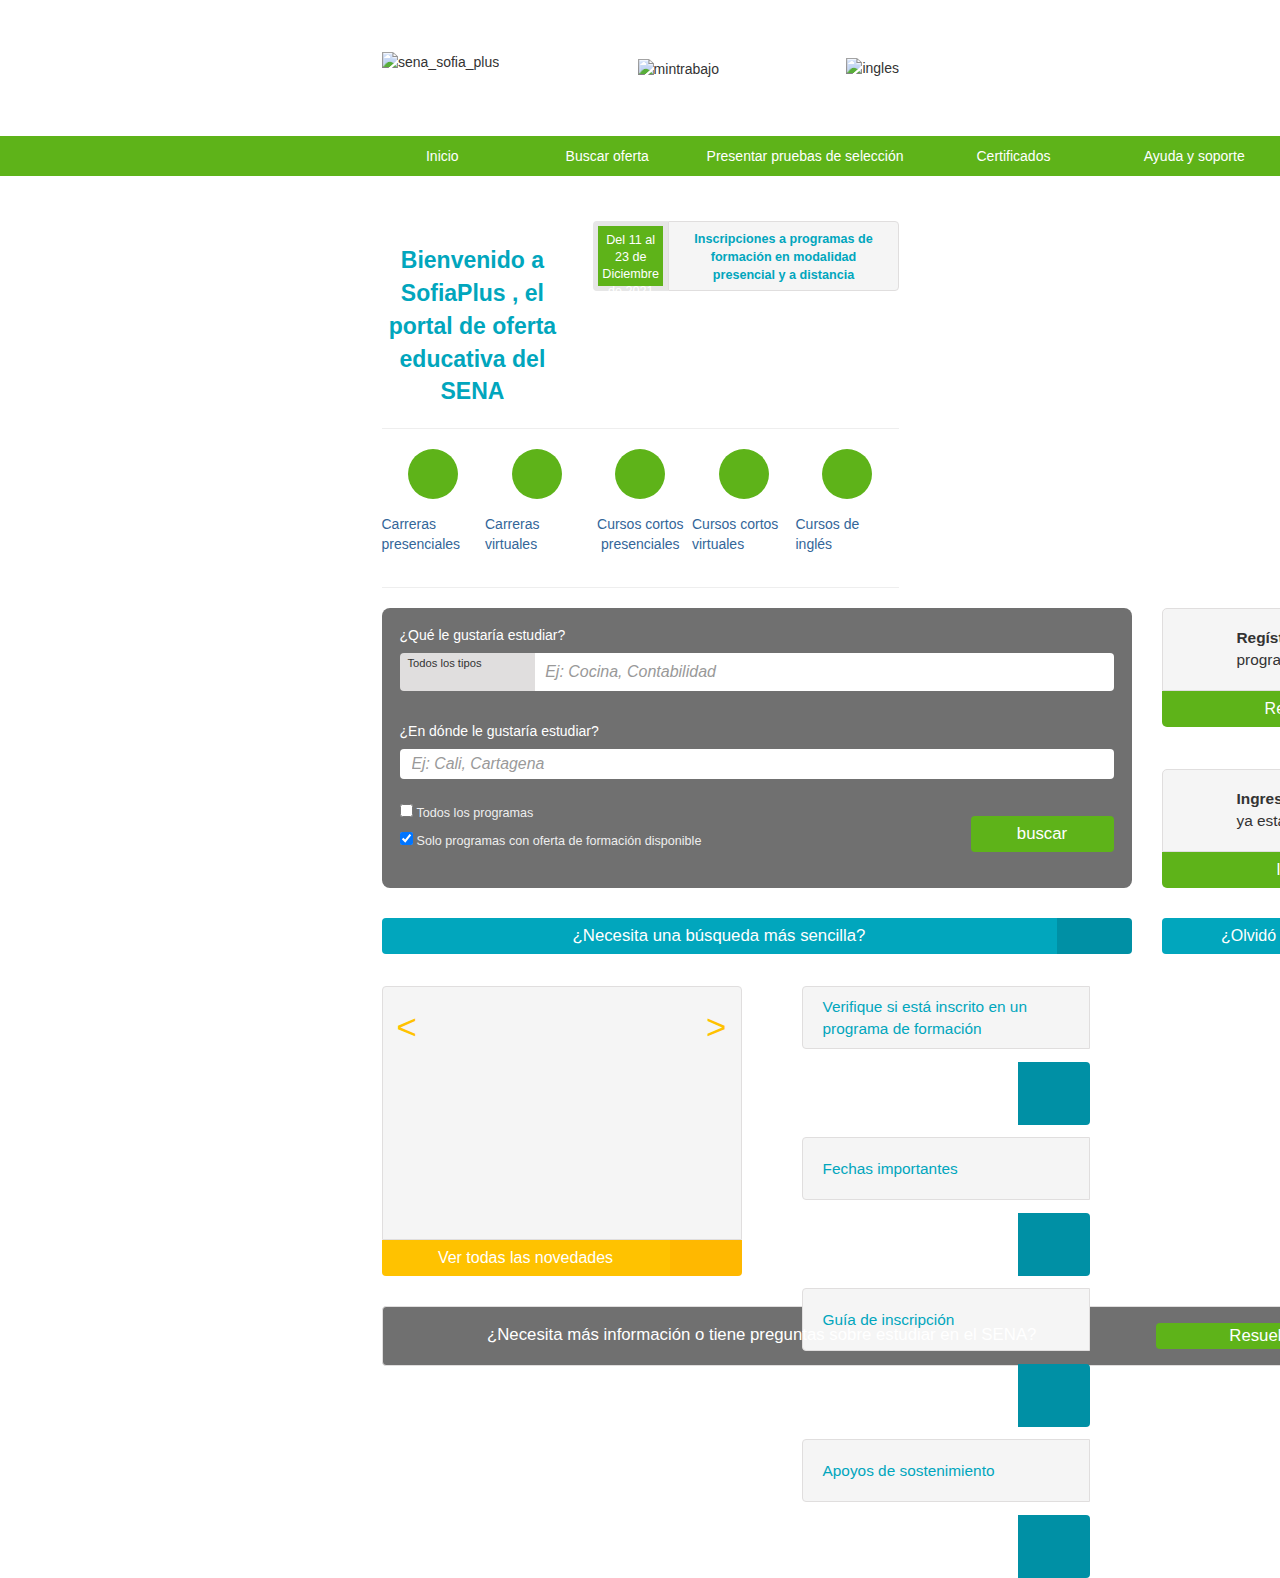
==== commit 6f6ac0f0: "Añadir links de preguntas" ====
--- a/index.html
+++ b/index.html
@@ -135,7 +135,7 @@
                     </div>
                 </div>
             </div>
-            <div class="div-row">
+            <div class="div-row div-row-height-custom">
                 <div class="novelty-content">
                     <div class="novelty-container">
                         <div class="novelty-arrow novelty-arrow-next"><</div>
@@ -166,6 +166,12 @@
                     </a>
                 </div>
             </div>
+            <div class="questions">
+                <div class="info-questions">¿Necesita más información o tiene preguntas sobre estudiar en el SENA?</div>
+                <a href="./">
+                    <div class="info-questions-button">Resuelva sus dudas aquí</div>
+                </a>
+            </div>
         </div>
     </div>
 </body>
--- a/css/estilos.css
+++ b/css/estilos.css
@@ -445,6 +445,9 @@
     background-color: var(--azul-claro);
 }
 
+.div-row-height-custom {
+    height: 320px;
+}
 .novelty-container {
     background-color: var(--gris-claro);
     border: var(--gris-oscuro) 1px solid;
@@ -536,4 +539,35 @@
 }
 .button-help-2:hover {
     background-color: var(--azul-claro);
+}
+
+.questions {
+    background-color: var(--gris-denso);
+    border: 1px solid var(--gris-oscuro);
+    border-radius: 4px;
+    margin-bottom: 20px;
+    width: 1140px;
+    height: 60px;
+    padding: 16px 0;
+    color: white;
+    font-size: 1.2em;
+    text-align: center;
+}
+.info-questions {
+    position: relative;
+    float: left;
+    left: 104.5px;
+}
+.info-questions-button {
+    position: relative;
+    float: right;
+    right: 29px;
+    background-color: var(--verde);
+    border: 1px solid transparent;
+    border-radius: 4px;
+    width: 336px;
+    color: white;
+}
+.info-questions-button:hover {
+    background-color: var(--verde_oscuro);
 }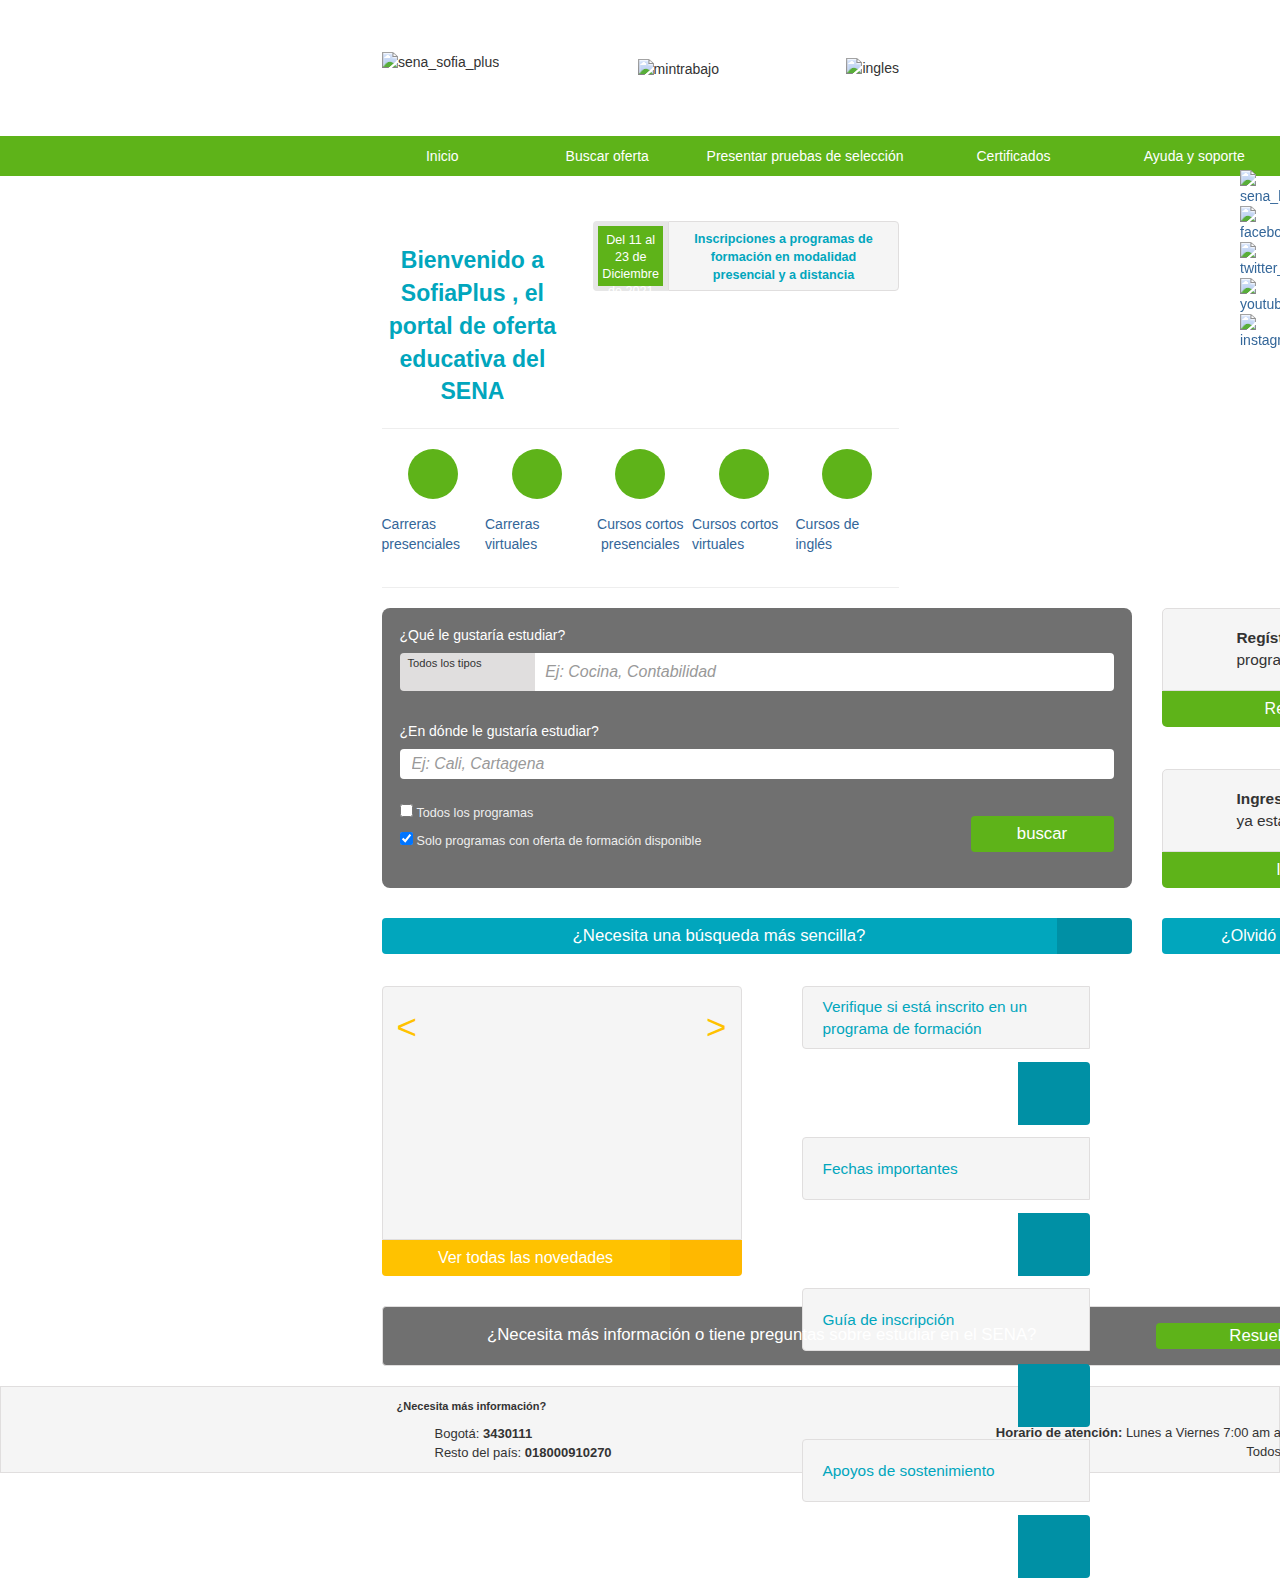
==== commit 579fd490: "Finalizacion maqueta html css" ====
--- a/index.html
+++ b/index.html
@@ -27,6 +27,33 @@
             </div>
         </div>
     </nav>
+    <div class="social">
+        <div>
+            <a href="./">
+                <img src="http://oferta.senasofiaplus.edu.co/sofia-oferta/img/social_sena.jpg" alt="sena_logo">
+            </a>
+        </div>
+        <div>
+            <a href="./">
+                <img src="http://oferta.senasofiaplus.edu.co/sofia-oferta/img/socia_fb.jpg" alt="facebook_logo">
+            </a>
+        </div>
+        <div>
+            <a href="./">
+                <img src="http://oferta.senasofiaplus.edu.co/sofia-oferta/img/socia_tw.jpg" alt="twitter_logo">
+            </a>
+        </div>
+        <div>
+            <a href="./">
+                <img src="http://oferta.senasofiaplus.edu.co/sofia-oferta/img/social_youtube.jpg" alt="youtube_logo">
+            </a>
+        </div>
+        <div>
+            <a href="./">
+                <img src="http://oferta.senasofiaplus.edu.co/sofia-oferta/img/social_instagram.jpg" alt="instagram_logo">
+            </a>
+        </div>
+    </div>
     <div class="page-container">
         <div class="div-row">
             <div class="div-row-sena-text-1">
@@ -174,5 +201,23 @@
             </div>
         </div>
     </div>
+    <footer class="footer-container">
+        <div class="footer-info">
+            <div class="footer-tel">
+                <b>¿Necesita más información?</b> <br>
+                <div class="footer-contact">
+                    <div class="footer-tel-img"></div>
+                    Bogotá: <b>3430111</b> <br>
+                    Resto del país: <b>018000910270</b>
+                </div>
+            </div>
+            <div class="footer-time">
+                <div class="footer-schedule">
+                    <b>Horario de atención: </b>Lunes a Viernes 7:00 am a 7:00 pm - Sábados 8:00 am a 1:00 pm <br>
+                    Todos los derechos reservados - 2006 / 2014
+                </div>
+            </div>
+        </div>
+    </footer>
 </body>
 </html>--- a/css/estilos.css
+++ b/css/estilos.css
@@ -82,6 +82,15 @@
     border-color: var(--verde_oscuro);
     border-radius: 4px;
 }
+
+.social {
+    position: fixed;
+    right: 0;
+    top: 170px;
+    width: 40px;
+    height: 250px;
+}
+
 .page-container {
     margin: 0 366px 0 366.5px;
     padding: 0 15px;
@@ -570,4 +579,51 @@
 }
 .info-questions-button:hover {
     background-color: var(--verde_oscuro);
+}
+
+.footer-container {
+    border: 1px solid var(--gris-oscuro);
+    height: 87px;
+    background-color: var(--gris-claro);
+    padding: 9px 10px 10px 0.5px;
+    line-height: 19px;
+}
+.footer-info {
+    position: relative;
+    margin: 0 365px;
+    height: 60px;
+    width: 1170px;
+    padding: 0 15px;
+    font-size: 13px;
+}
+.footer-tel {
+    height: 65px;
+    width: 570px;
+    padding: 0 15px;
+    float: left;
+}
+.footer-tel > b {
+    font-size: 11px;
+}
+.footer-contact {
+    margin-top: 8px;
+}
+.footer-tel-img {
+    background-image: url(http://oferta.senasofiaplus.edu.co/sofia-oferta/images/call.png);
+    background-repeat: no-repeat;
+    height: 38px;
+    width: 38px;
+    float: left;
+}
+.footer-time {
+    position: relative;
+    float: right;
+    text-align: right;
+    font-size: 13px;
+    height: 65px;
+    width: 570px;
+    padding: 0 15px;
+}
+.footer-schedule {
+    padding-top: 27px;
 }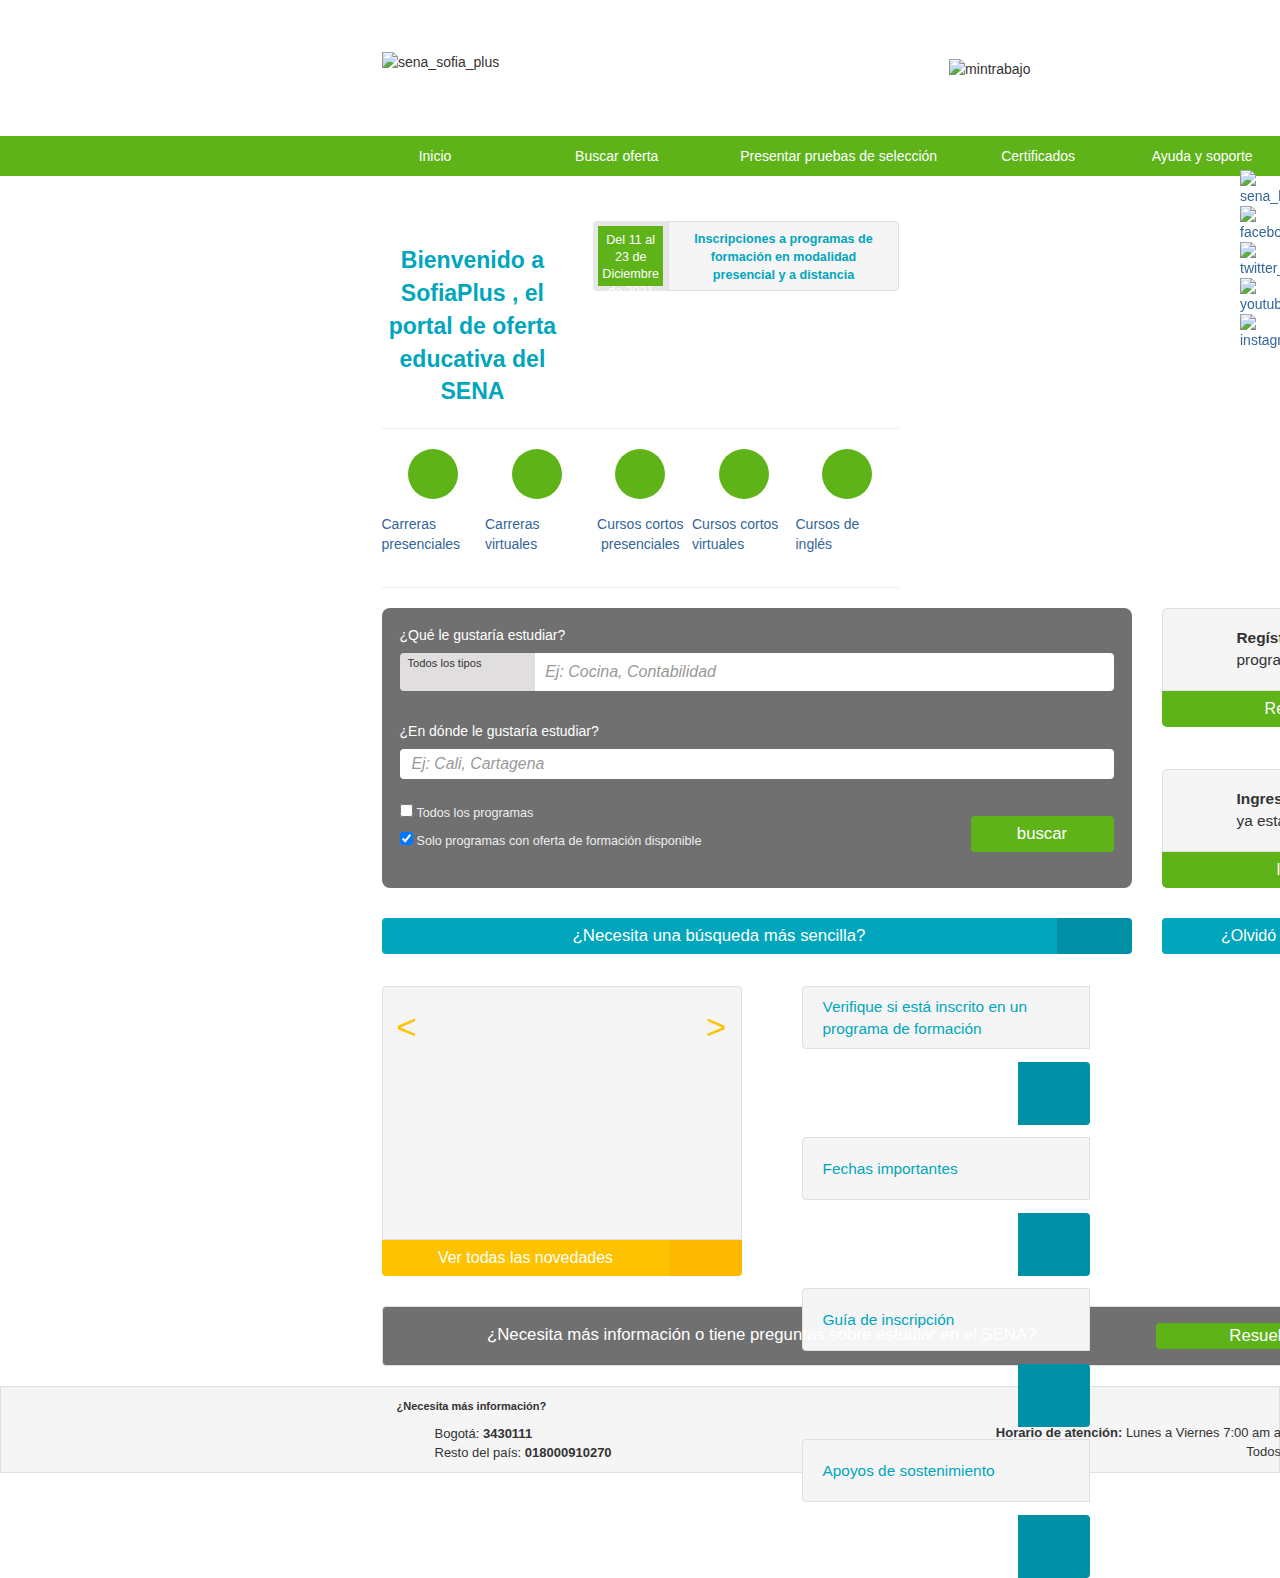
==== commit 1b661f5e: "Adicion seccion busqueda nueva" ====
--- a/index.html
+++ b/index.html
@@ -11,16 +11,18 @@
     <nav>
         <div class="navbar-container">
             <div class="navbar-info">
-                <img src="http://oferta.senasofiaplus.edu.co/sofia-oferta/images/logo.png" alt="sena_sofia_plus">
-                <img src="http://oferta.senasofiaplus.edu.co/sofia-oferta/images/mintrabajo.jpg" alt="mintrabajo">
-                <img src="http://oferta.senasofiaplus.edu.co/sofia-oferta/images/Boton-Ingles.png" alt="ingles">
+                <img src="./assets/logo.png" alt="sena_sofia_plus">
+                <img src="./assets/mintrabajo.jpg" alt="mintrabajo">
+                <img src="./assets/Boton-Ingles.png" alt="ingles">
             </div>
         </div>
         <div class="navbar-options">
             <div class="navbar-options-list">
                 <div class="navbar-options-space"></div>
                 <input type="button" value="Inicio" class="navbar-options-button">
-                <input type="button" value="Buscar oferta" class="navbar-options-button">
+                <a href="/search.html">
+                    <input type="button" value="Buscar oferta" class="navbar-options-button">
+                </a>
                 <input type="button" value="Presentar pruebas de selección" class="navbar-options-button">
                 <input type="button" value="Certificados" class="navbar-options-button">
                 <input type="button" value="Ayuda y soporte" class="navbar-options-button">
@@ -30,27 +32,27 @@
     <div class="social">
         <div>
             <a href="./">
-                <img src="http://oferta.senasofiaplus.edu.co/sofia-oferta/img/social_sena.jpg" alt="sena_logo">
-            </a>
-        </div>
-        <div>
-            <a href="./">
-                <img src="http://oferta.senasofiaplus.edu.co/sofia-oferta/img/socia_fb.jpg" alt="facebook_logo">
-            </a>
-        </div>
-        <div>
-            <a href="./">
-                <img src="http://oferta.senasofiaplus.edu.co/sofia-oferta/img/socia_tw.jpg" alt="twitter_logo">
-            </a>
-        </div>
-        <div>
-            <a href="./">
-                <img src="http://oferta.senasofiaplus.edu.co/sofia-oferta/img/social_youtube.jpg" alt="youtube_logo">
-            </a>
-        </div>
-        <div>
-            <a href="./">
-                <img src="http://oferta.senasofiaplus.edu.co/sofia-oferta/img/social_instagram.jpg" alt="instagram_logo">
+                <img src="/assets/social_sena.jpg" alt="sena_logo">
+            </a>
+        </div>
+        <div>
+            <a href="./">
+                <img src="/assets/socia_fb.jpg" alt="facebook_logo">
+            </a>
+        </div>
+        <div>
+            <a href="./">
+                <img src="/assets/socia_tw.jpg" alt="twitter_logo">
+            </a>
+        </div>
+        <div>
+            <a href="./">
+                <img src="/assets/social_youtube.jpg" alt="youtube_logo">
+            </a>
+        </div>
+        <div>
+            <a href="./">
+                <img src="/assets/social_instagram.jpg" alt="instagram_logo">
             </a>
         </div>
     </div>
--- a/css/estilos.css
+++ b/css/estilos.css
@@ -26,6 +26,7 @@
 }
 .navbar-info {
     height: 136px;
+    width: 1140px;
     background-color: white;
     display: flex;
     justify-content: space-between;
@@ -191,19 +192,19 @@
     text-align: center;
 }
 .image-regard {
-    background-image: url(http://oferta.senasofiaplus.edu.co/sofia-oferta/images/tecnicas.png);
+    background-image: url(/assets/tecnicas.png);
 }
 .image-pointer {
-    background-image: url(http://oferta.senasofiaplus.edu.co/sofia-oferta/images/tecnicavirtual.png);
+    background-image: url(/assets/tecnicavirtual.png);
 }
 .image-pencil {
-    background-image: url(http://oferta.senasofiaplus.edu.co/sofia-oferta/images/cursoscortos.png);
+    background-image: url(/assets/cursoscortos.png);
 }
 .image-computer {
-    background-image: url(http://oferta.senasofiaplus.edu.co/sofia-oferta/images/virtual.png);
+    background-image: url(/assets/virtual.png);
 }
 .image-talk {
-    background-image: url(http://oferta.senasofiaplus.edu.co/sofia-oferta/images/ingles.png);
+    background-image: url(/assets/ingles.png);
 }
 
 .line-2 {
@@ -236,7 +237,7 @@
 }
 .filter {
     background-color: var(--gris-oscuro);
-    background-image: url(http://oferta.senasofiaplus.edu.co/sofia-oferta/images/formato/pin.png);
+    background-image: url(/assets/pin.png);
     background-repeat: no-repeat;
     background-position-x: 104px;
     background-position-y: 16px;
@@ -261,7 +262,7 @@
     margin-top: 30px;
 }
 .help-icon {
-    background-image: url(http://oferta.senasofiaplus.edu.co/sofia-oferta/images/formato/quest.png);
+    background-image: url(/assets/quest.png);
     background-repeat: no-repeat;
     cursor: help;
     position: absolute;
@@ -336,7 +337,7 @@
 }
 .buscar-sencilla-button-2 {
     background-color: var(--azul-oscuro);
-    background-image: url(http://oferta.senasofiaplus.edu.co/sofia-oferta/images/go.png);
+    background-image: url(/assets/go.png);
     background-repeat: no-repeat;
     background-position: center;
     float: right;
@@ -357,7 +358,7 @@
     border: var(--gris-oscuro) 1px solid;
 }
 .image-signup {
-    background-image: url(http://oferta.senasofiaplus.edu.co/sofia-oferta/images/register.png);
+    background-image: url(/assets/register.png);
     background-position: center;
     background-repeat: no-repeat;
     width: 64px;
@@ -367,7 +368,7 @@
     cursor: pointer;
 }
 .image-signup:hover {
-    background-image: url(http://oferta.senasofiaplus.edu.co/sofia-oferta/images/register2.png);
+    background-image: url(/assets/register2.png);
 }
 .login-signup-text {
     margin: 18px 15px 19px 74px;
@@ -392,7 +393,7 @@
 }
 .button-login-signup-2 {
     background-color: var(--verde_oscuro);
-    background-image: url(http://oferta.senasofiaplus.edu.co/sofia-oferta/images/go.png);
+    background-image: url(/assets/go.png);
     background-repeat: no-repeat;
     background-position: center;
     float: right;
@@ -412,7 +413,7 @@
     width: 360px;
 }
 .image-login {
-    background-image: url(http://oferta.senasofiaplus.edu.co/sofia-oferta/images/ingresoico.png);
+    background-image: url(/assets/ingresoico.png);
     background-position: center;
     background-repeat: no-repeat;
     width: 64px;
@@ -422,7 +423,7 @@
     cursor: pointer;
 }
 .image-login:hover {
-    background-image: url(http://oferta.senasofiaplus.edu.co/sofia-oferta/images/ingresoico2.png);
+    background-image: url(/assets/ingresoico2.png);
 }
 .notremember-pass-1 {
     background-color: var(--azul-claro);
@@ -441,7 +442,7 @@
 }
 .notremember-pass-2 {
     background-color: var(--azul-oscuro);
-    background-image: url(http://oferta.senasofiaplus.edu.co/sofia-oferta/images/go.png);
+    background-image: url(/assets/go.png);
     background-repeat: no-repeat;
     background-position: center;
     float: right;
@@ -482,7 +483,7 @@
 }
 .button-novelty-2 {
     background-color: var(--naranja-oscuro);
-    background-image: url(http://oferta.senasofiaplus.edu.co/sofia-oferta/images/go.png);
+    background-image: url(/assets/go.png);
     background-repeat: no-repeat;
     background-position: center;
     float: right;
@@ -536,7 +537,7 @@
 }
 .button-help-2 {
     background-color: var(--azul-oscuro);
-    background-image: url(http://oferta.senasofiaplus.edu.co/sofia-oferta/images/go.png);
+    background-image: url(/assets/go.png);
     background-repeat: no-repeat;
     background-position: center;
     border-radius: 0 4px 4px 0;
@@ -609,7 +610,7 @@
     margin-top: 8px;
 }
 .footer-tel-img {
-    background-image: url(http://oferta.senasofiaplus.edu.co/sofia-oferta/images/call.png);
+    background-image: url(/assets/call.png);
     background-repeat: no-repeat;
     height: 38px;
     width: 38px;
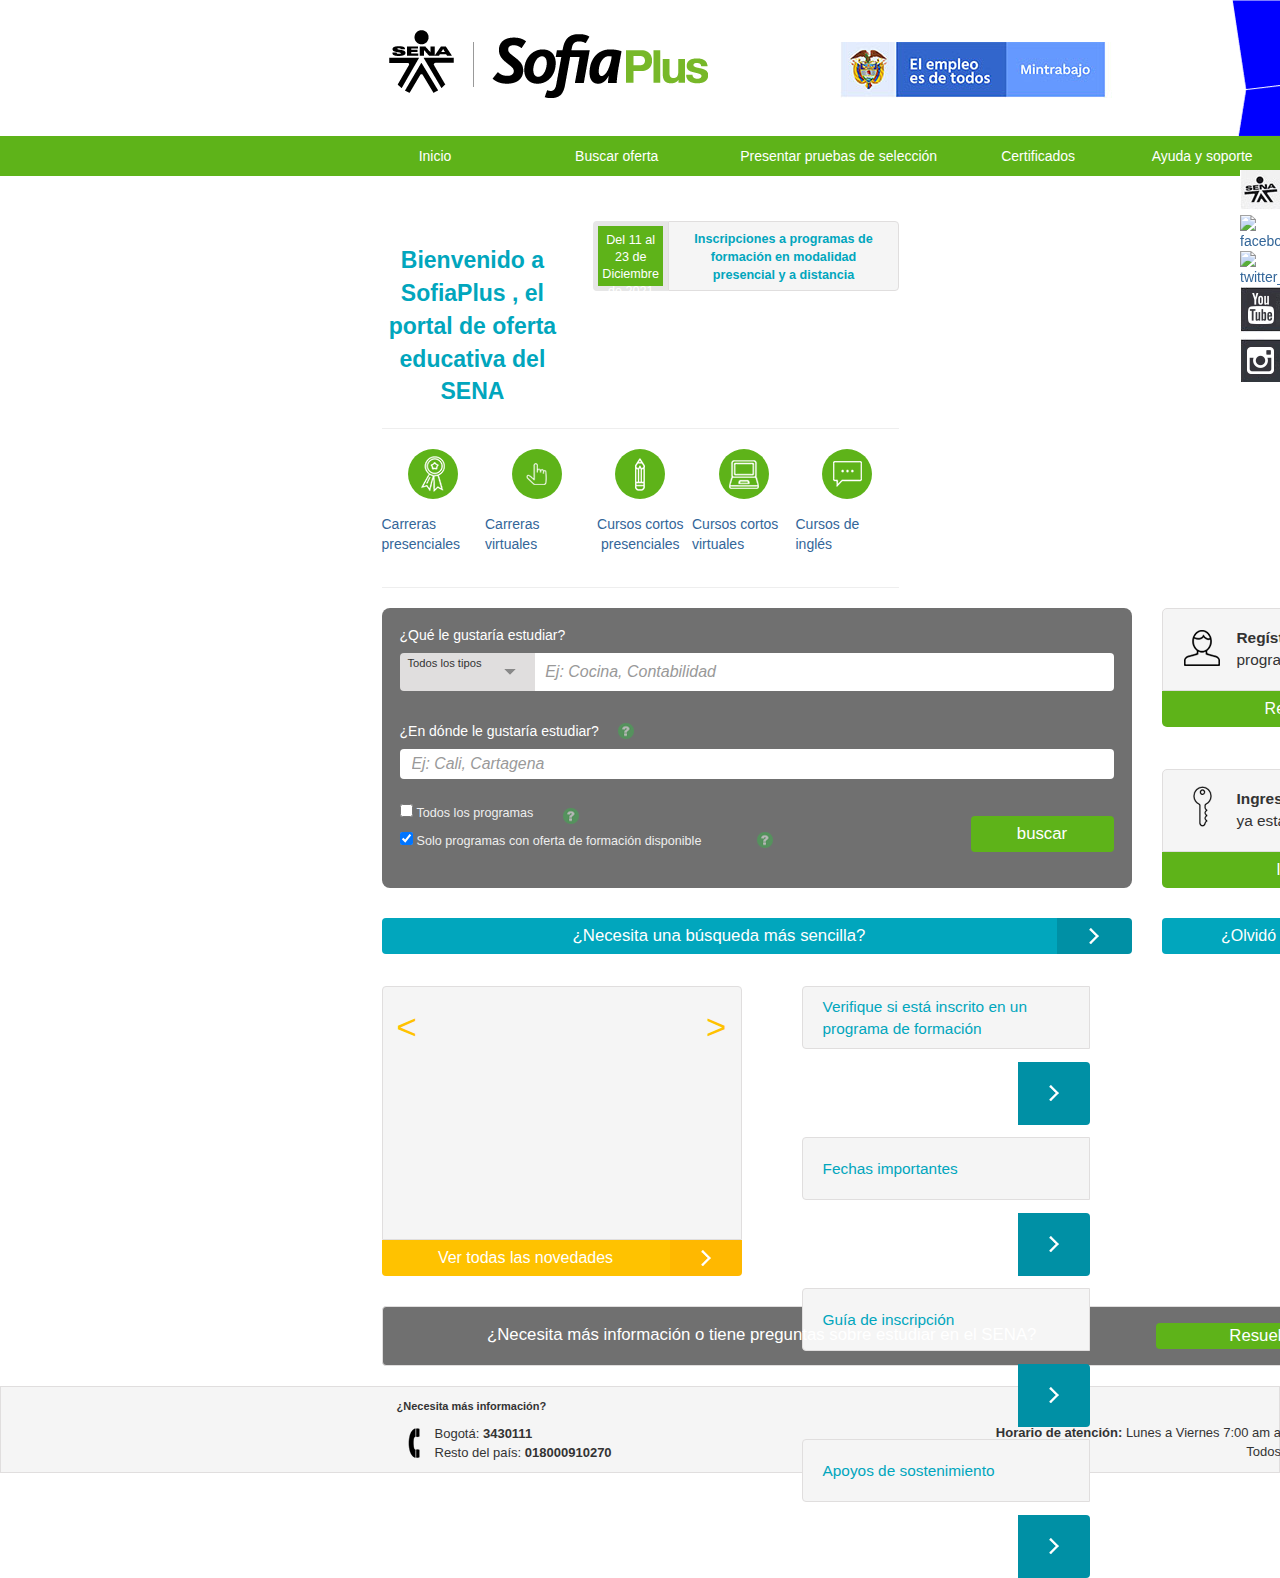
==== commit b54bb49b: "Fixed images" ====
--- a/index.html
+++ b/index.html
@@ -32,27 +32,27 @@
     <div class="social">
         <div>
             <a href="./">
-                <img src="/assets/social_sena.jpg" alt="sena_logo">
-            </a>
-        </div>
-        <div>
-            <a href="./">
-                <img src="/assets/socia_fb.jpg" alt="facebook_logo">
-            </a>
-        </div>
-        <div>
-            <a href="./">
-                <img src="/assets/socia_tw.jpg" alt="twitter_logo">
-            </a>
-        </div>
-        <div>
-            <a href="./">
-                <img src="/assets/social_youtube.jpg" alt="youtube_logo">
-            </a>
-        </div>
-        <div>
-            <a href="./">
-                <img src="/assets/social_instagram.jpg" alt="instagram_logo">
+                <img src="./assets/social_sena.jpg" alt="sena_logo">
+            </a>
+        </div>
+        <div>
+            <a href="./">
+                <img src="./assets/social_fb.jpg" alt="facebook_logo">
+            </a>
+        </div>
+        <div>
+            <a href="./">
+                <img src="./assets/social_tw.jpg" alt="twitter_logo">
+            </a>
+        </div>
+        <div>
+            <a href="./">
+                <img src="./assets/social_youtube.jpg" alt="youtube_logo">
+            </a>
+        </div>
+        <div>
+            <a href="./">
+                <img src="./assets/social_instagram.jpg" alt="instagram_logo">
             </a>
         </div>
     </div>
--- a/css/estilos.css
+++ b/css/estilos.css
@@ -192,19 +192,19 @@
     text-align: center;
 }
 .image-regard {
-    background-image: url(/assets/tecnicas.png);
+    background-image: url("../assets/tecnicas.png");
 }
 .image-pointer {
-    background-image: url(/assets/tecnicavirtual.png);
+    background-image: url("../assets/tecnicavirtual.png");
 }
 .image-pencil {
-    background-image: url(/assets/cursoscortos.png);
+    background-image: url("../assets/cursoscortos.png");
 }
 .image-computer {
-    background-image: url(/assets/virtual.png);
+    background-image: url("../assets/virtual.png");
 }
 .image-talk {
-    background-image: url(/assets/ingles.png);
+    background-image: url("../assets/ingles.png");
 }
 
 .line-2 {
@@ -237,7 +237,7 @@
 }
 .filter {
     background-color: var(--gris-oscuro);
-    background-image: url(/assets/pin.png);
+    background-image: url("../assets/pin.png");
     background-repeat: no-repeat;
     background-position-x: 104px;
     background-position-y: 16px;
@@ -262,7 +262,7 @@
     margin-top: 30px;
 }
 .help-icon {
-    background-image: url(/assets/quest.png);
+    background-image: url("../assets/quest.png");
     background-repeat: no-repeat;
     cursor: help;
     position: absolute;
@@ -337,7 +337,7 @@
 }
 .buscar-sencilla-button-2 {
     background-color: var(--azul-oscuro);
-    background-image: url(/assets/go.png);
+    background-image: url("../assets/go.png");
     background-repeat: no-repeat;
     background-position: center;
     float: right;
@@ -358,7 +358,7 @@
     border: var(--gris-oscuro) 1px solid;
 }
 .image-signup {
-    background-image: url(/assets/register.png);
+    background-image: url("../assets/register.png");
     background-position: center;
     background-repeat: no-repeat;
     width: 64px;
@@ -368,7 +368,7 @@
     cursor: pointer;
 }
 .image-signup:hover {
-    background-image: url(/assets/register2.png);
+    background-image: url("../assets/register2.png");
 }
 .login-signup-text {
     margin: 18px 15px 19px 74px;
@@ -393,7 +393,7 @@
 }
 .button-login-signup-2 {
     background-color: var(--verde_oscuro);
-    background-image: url(/assets/go.png);
+    background-image: url("../assets/go.png");
     background-repeat: no-repeat;
     background-position: center;
     float: right;
@@ -413,7 +413,7 @@
     width: 360px;
 }
 .image-login {
-    background-image: url(/assets/ingresoico.png);
+    background-image: url("../assets/ingresoico.png");
     background-position: center;
     background-repeat: no-repeat;
     width: 64px;
@@ -423,7 +423,7 @@
     cursor: pointer;
 }
 .image-login:hover {
-    background-image: url(/assets/ingresoico2.png);
+    background-image: url("../assets/ingresoico2.png");
 }
 .notremember-pass-1 {
     background-color: var(--azul-claro);
@@ -442,7 +442,7 @@
 }
 .notremember-pass-2 {
     background-color: var(--azul-oscuro);
-    background-image: url(/assets/go.png);
+    background-image: url("../assets/go.png");
     background-repeat: no-repeat;
     background-position: center;
     float: right;
@@ -483,7 +483,7 @@
 }
 .button-novelty-2 {
     background-color: var(--naranja-oscuro);
-    background-image: url(/assets/go.png);
+    background-image: url("../assets/go.png");
     background-repeat: no-repeat;
     background-position: center;
     float: right;
@@ -537,7 +537,7 @@
 }
 .button-help-2 {
     background-color: var(--azul-oscuro);
-    background-image: url(/assets/go.png);
+    background-image: url("../assets/go.png");
     background-repeat: no-repeat;
     background-position: center;
     border-radius: 0 4px 4px 0;
@@ -610,7 +610,7 @@
     margin-top: 8px;
 }
 .footer-tel-img {
-    background-image: url(/assets/call.png);
+    background-image: url("../assets/call.png");
     background-repeat: no-repeat;
     height: 38px;
     width: 38px;
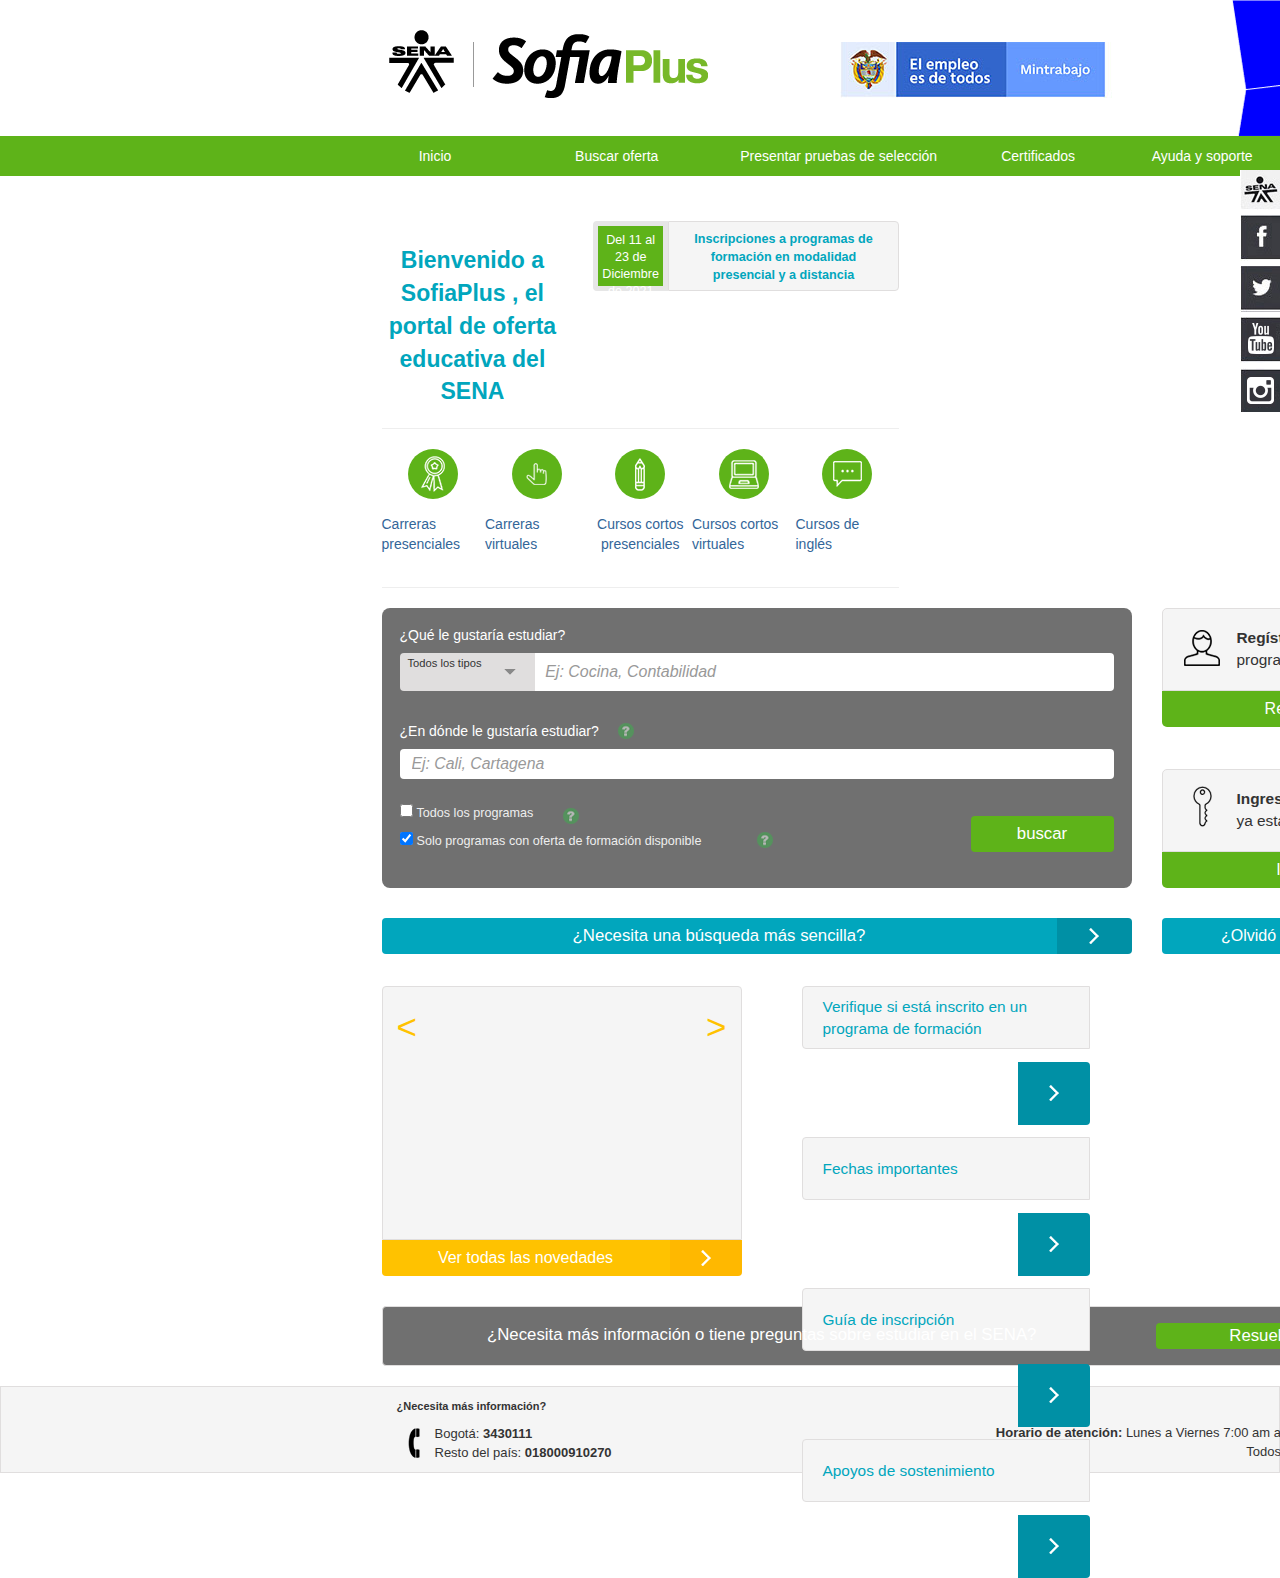
==== commit 49810d95: "Making more similar ul & li and searcher" ====
--- a/index.html
+++ b/index.html
@@ -107,7 +107,7 @@
         </div>
 
         <hr class="line-2">
-        
+
         <div class="div-row">
             <div class="searcher-container">
                 <form class="searcher">
@@ -134,7 +134,7 @@
                             <label for="op2">Solo programas con oferta de formación disponible</label>
                     </div>
                     <div class="help-icon icon-3"></div>
-                    
+
                     <input type="submit" class="buscar-submit" value="buscar">
 
                 </form>
@@ -158,7 +158,7 @@
                     <div>
                         <div class="button-login-signup-1">Ingresar</div>
                         <div class="button-login-signup-2"></div>
-    
+
                         <div class="notremember-pass-1">¿Olvidó su contraseña?</div>
                         <div class="notremember-pass-2"></div>
                     </div>
@@ -173,9 +173,9 @@
                     <div class="button-novelty-1">Ver todas las novedades</div>
                     <div class="button-novelty-2"></div>
                 </div>
-                
+
                 <div class="twitter"></div>
-                
+
                 <div class="info-help">
                     <a href="./" class="info-container">
                         <div class="button-help-1" style="padding: 9px 20px 0 20px;">Verifique si está inscrito en un programa de formación</div>
